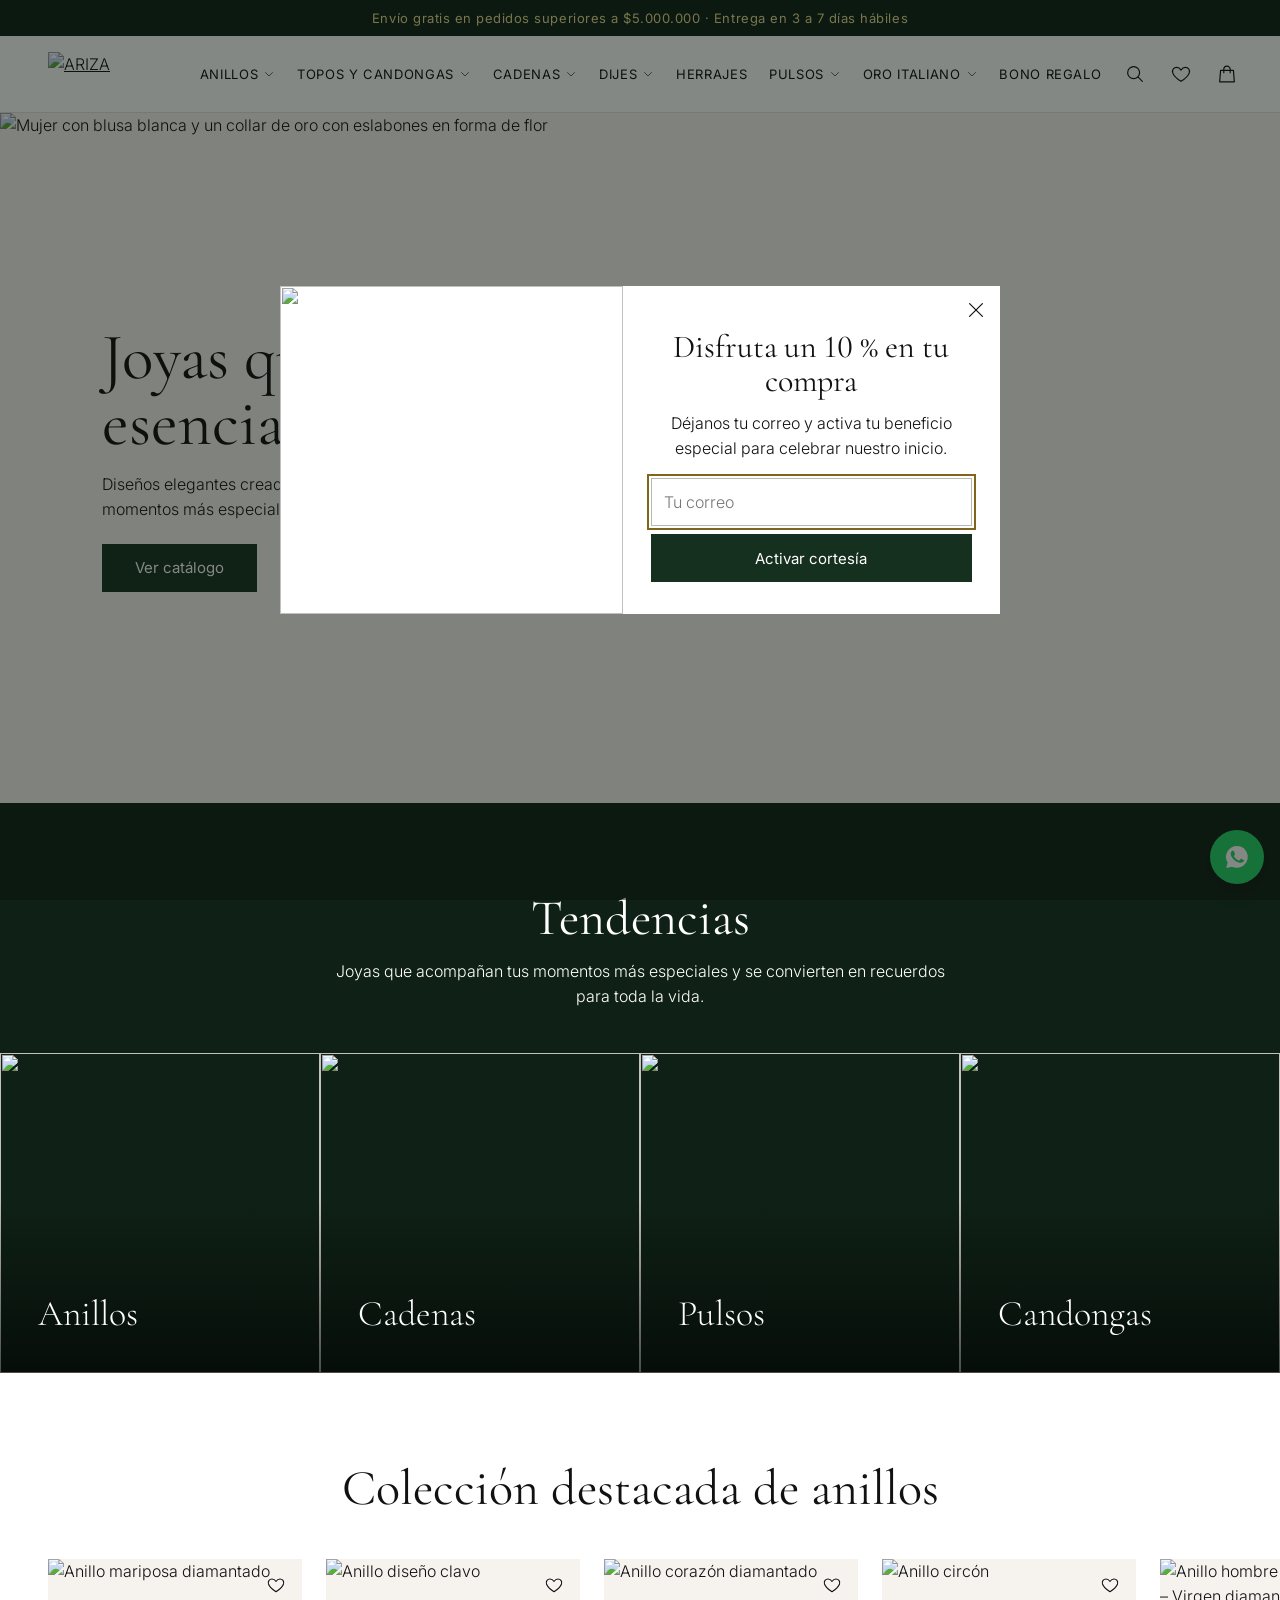
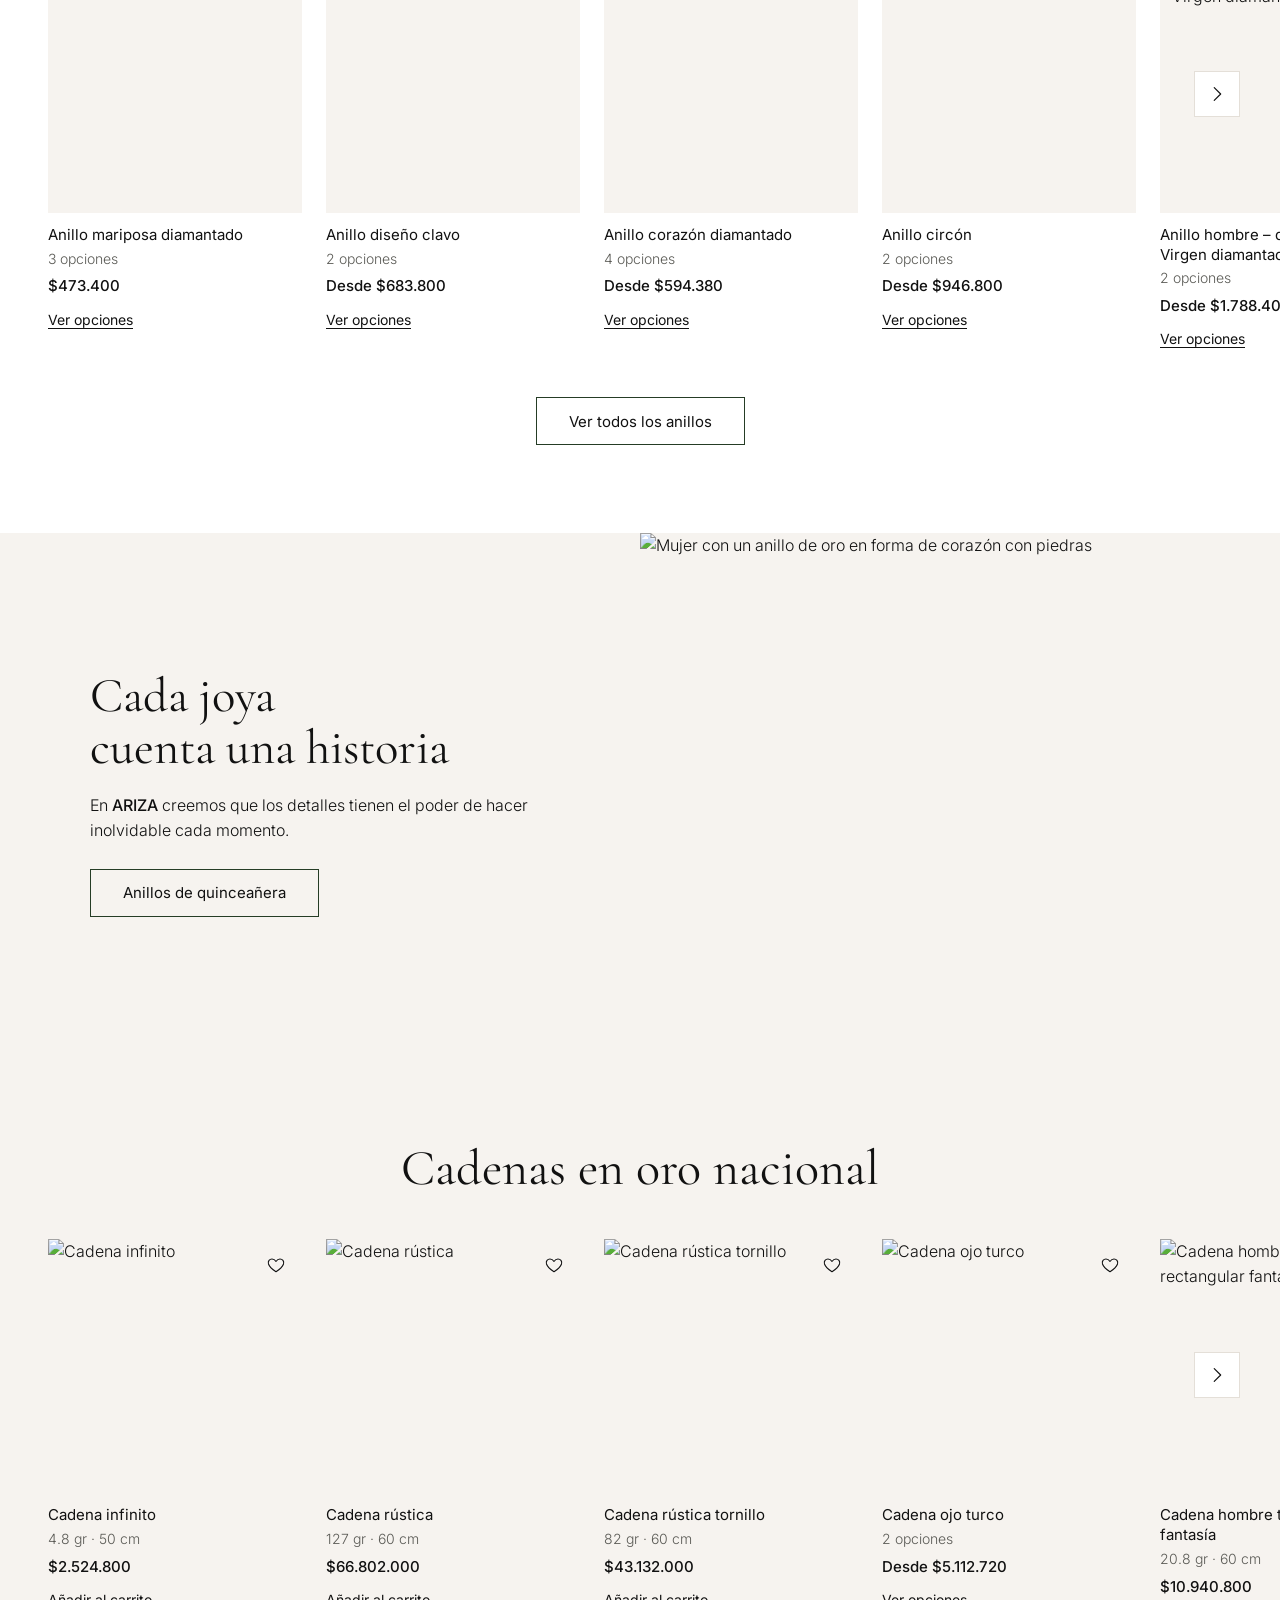
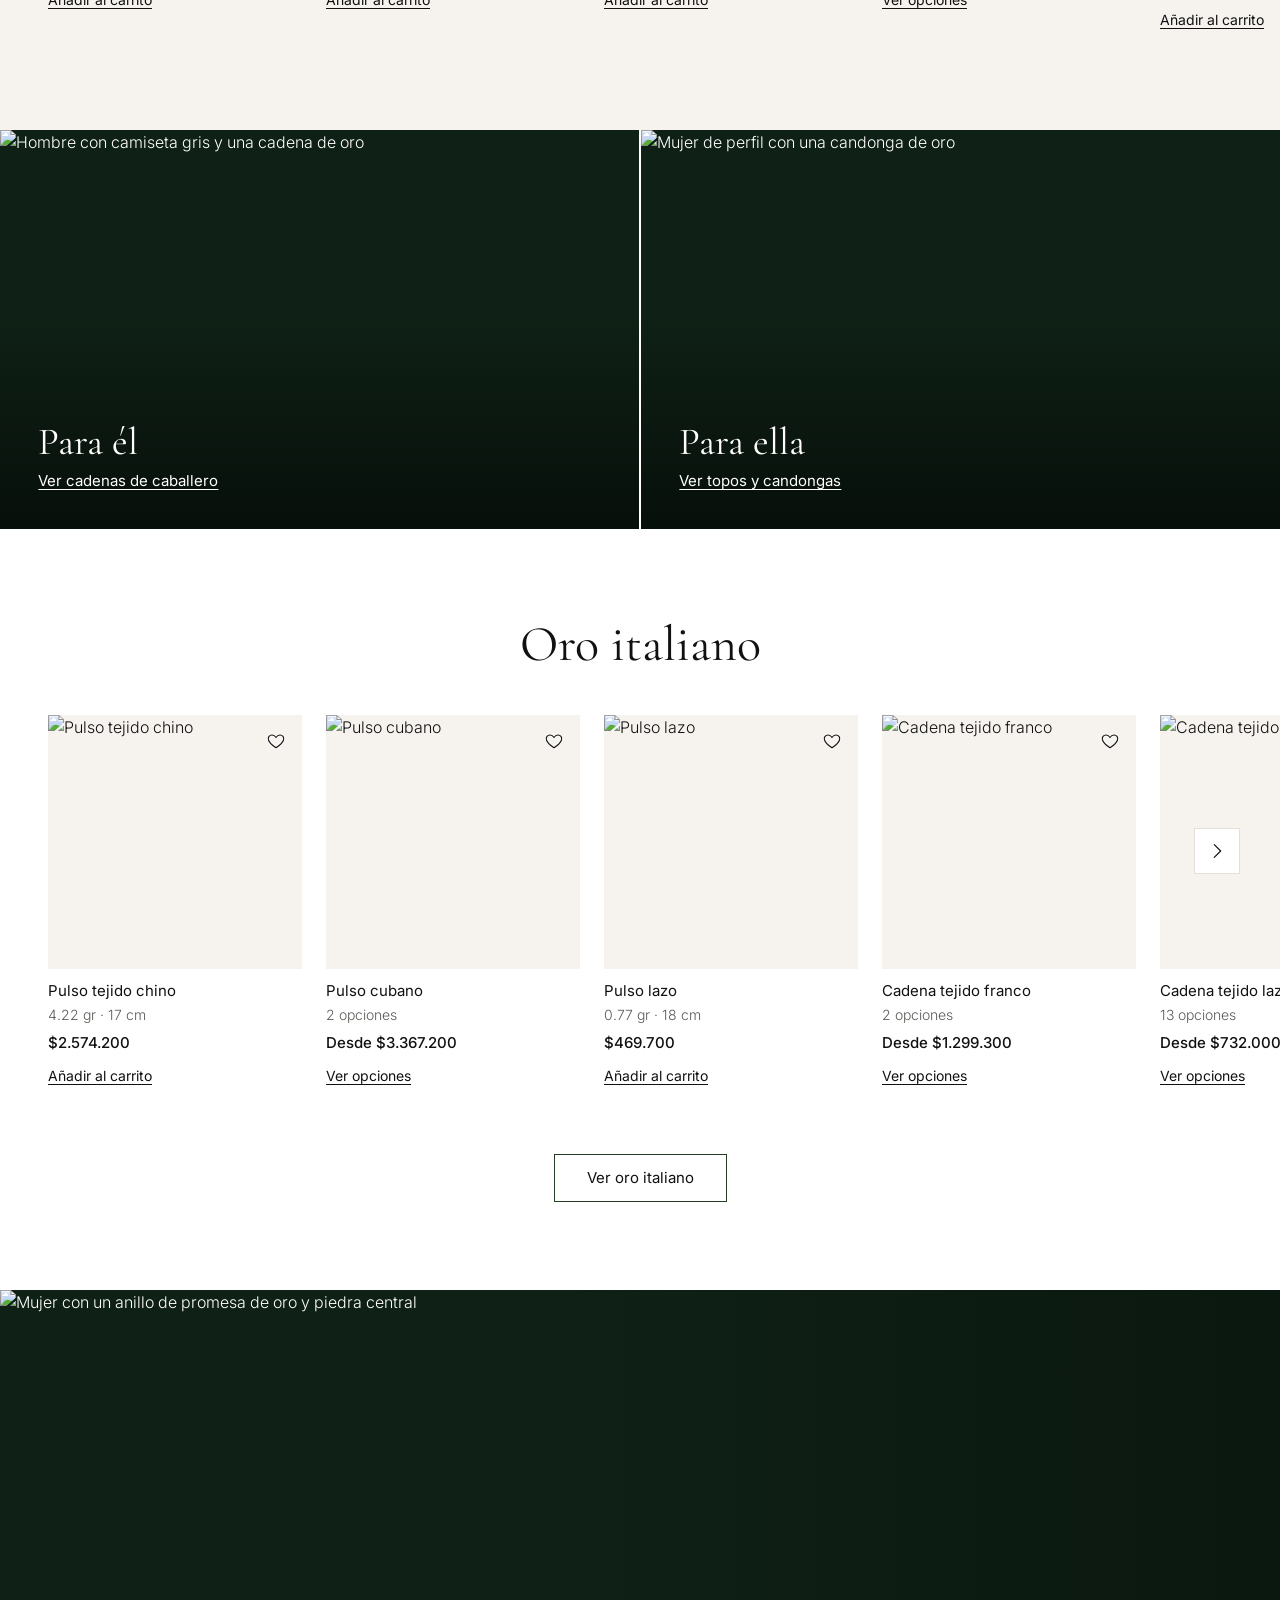
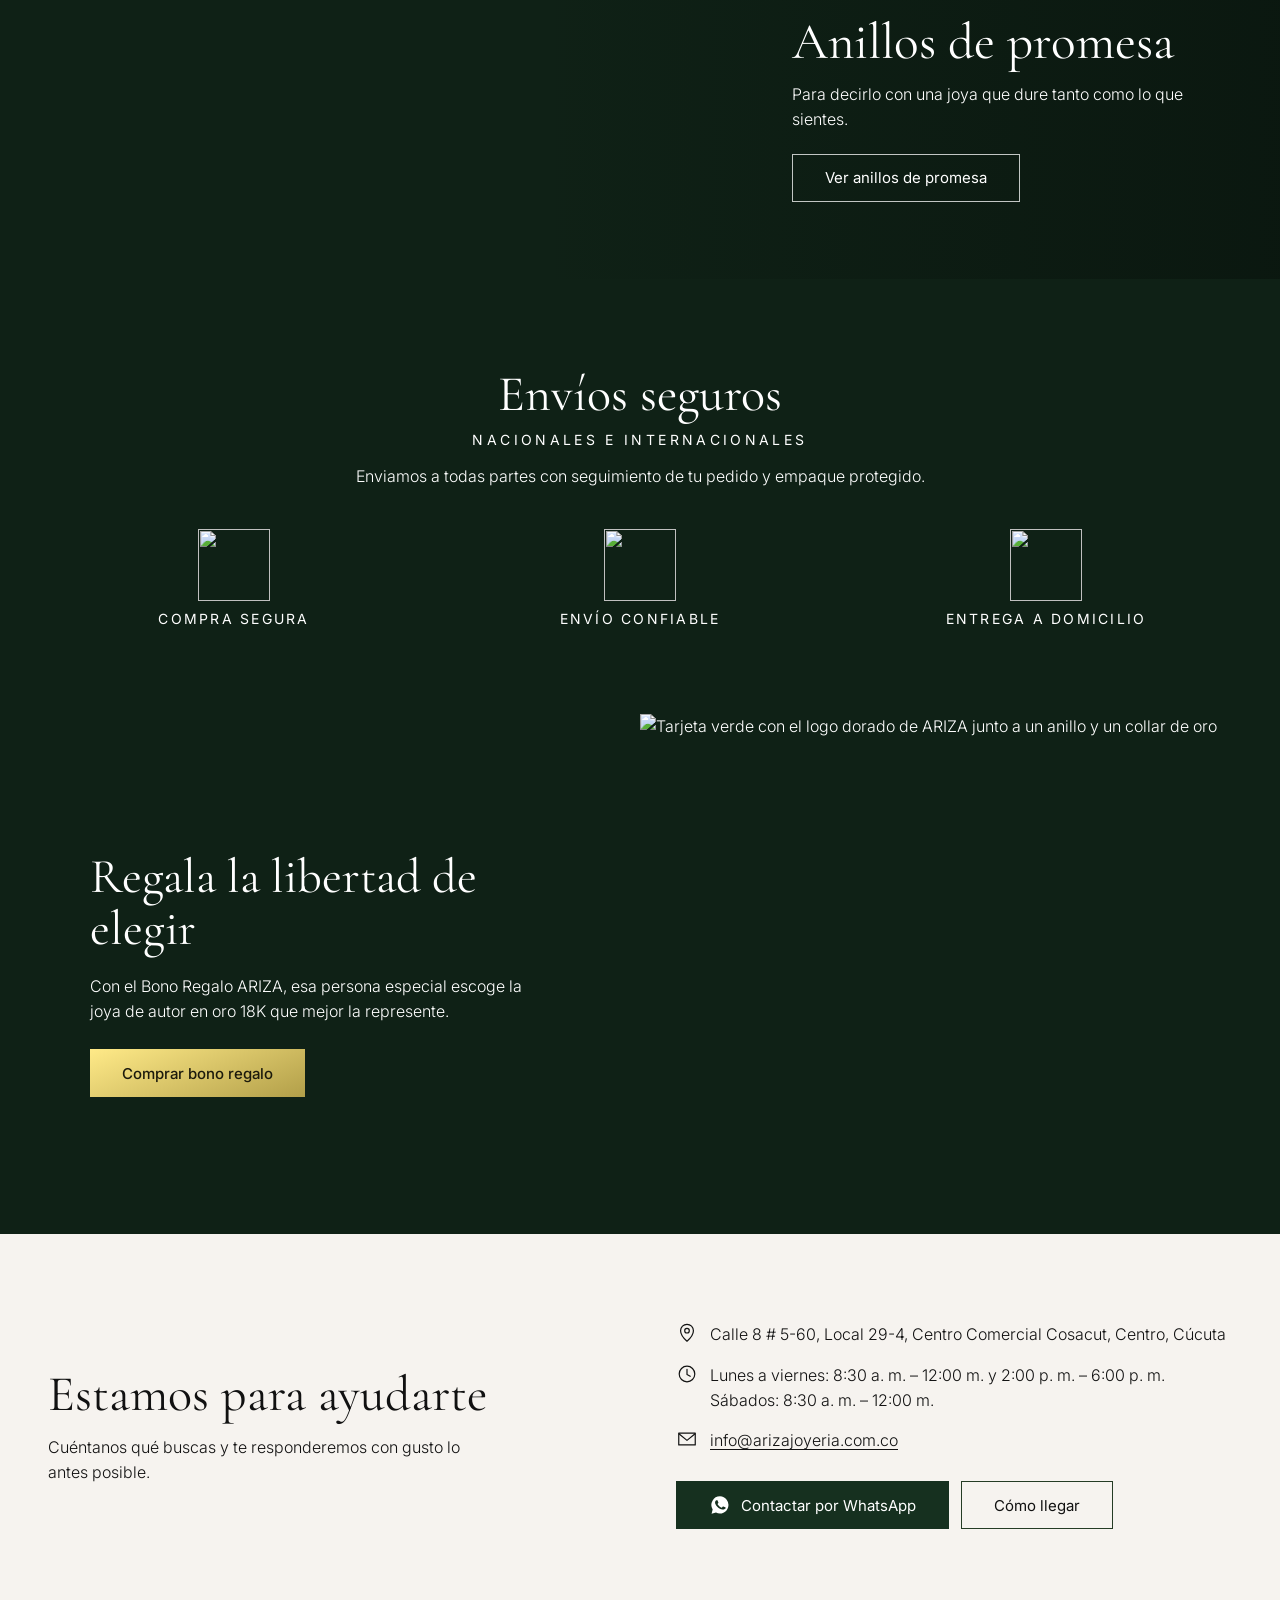
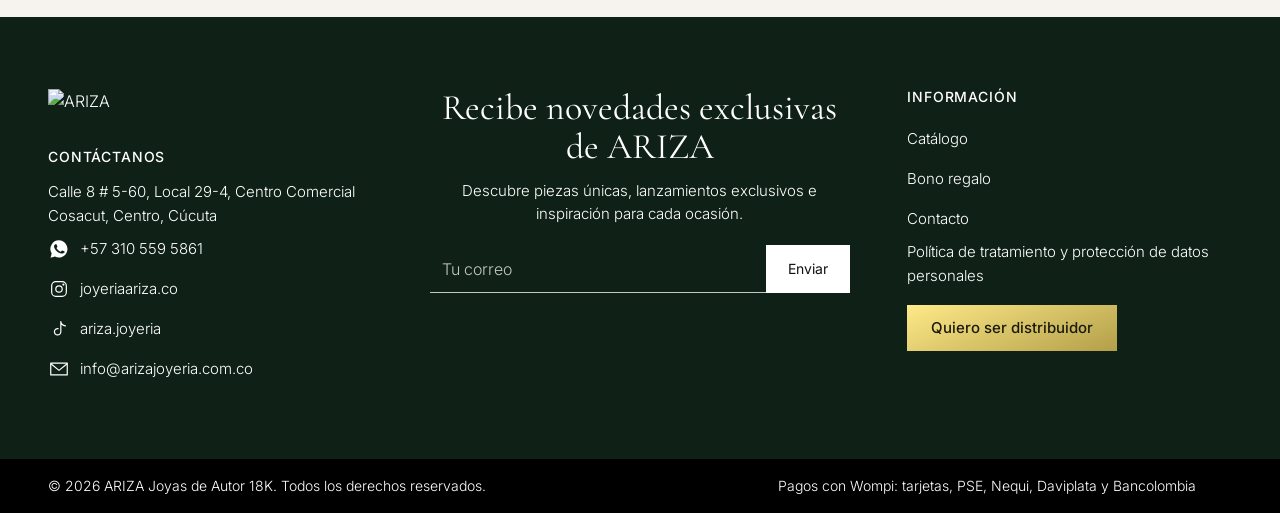
==== index.html @ 8207df71 "Subir sitio web Ariza Co-Authored-By: Claude Opus 5.5 <noreply@anthropic.com> Claude-Session: https:" ====
<!doctype html>
<html lang="es-CO">
<head>
  <meta charset="utf-8">
  <meta name="viewport" content="width=device-width, initial-scale=1">
  <link rel="icon" href="favicon.svg" type="image/svg+xml">
  <title>ARIZA Joyas de Autor | Joyería en oro 18K en Colombia</title>
  <meta name="description" content="Joyas de autor en oro 18K: anillos, cadenas, pulsos, candongas y dijes. Envíos nacionales e internacionales desde Cúcuta, con seguimiento y empaque protegido.">
  <meta property="og:title" content="ARIZA Joyas de Autor">
  <meta property="og:description" content="Joyas que resaltan tu esencia. Oro 18K con envíos nacionales e internacionales.">
  <meta property="og:image" content="https://arizajoyeria.com.co/wp-content/uploads/2026/09/ARIZA-JOYERIA-ORO-1.jpg">
  <link rel="preconnect" href="https://fonts.googleapis.com">
  <link rel="preconnect" href="https://fonts.gstatic.com" crossorigin>
  <link href="https://fonts.googleapis.com/css2?family=Cormorant+Garamond:wght@400;500&family=Inter:wght@300;400;500&display=swap" rel="stylesheet">
  <link rel="preload" as="image" href="https://arizajoyeria.com.co/wp-content/uploads/2026/05/ARIZA-joyas-de-autos-slider1-scaled.jpg" fetchpriority="high">
  <link rel="stylesheet" href="css/styles.css">
  <script type="application/ld+json">
  {
    "@context": "https://schema.org",
    "@type": "JewelryStore",
    "name": "ARIZA Joyas de Autor",
    "url": "https://arizajoyeria.com.co/",
    "telephone": "+573105595861",
    "email": "info@arizajoyeria.com.co",
    "image": "https://arizajoyeria.com.co/wp-content/uploads/2026/05/Logo-ARIZA-WEB.png",
    "address": { "@type": "PostalAddress", "streetAddress": "Calle 8 # 5-60, Local 29-4, Centro Comercial Cosacut", "addressLocality": "Cúcuta", "addressRegion": "Norte de Santander", "addressCountry": "CO" },
    "sameAs": ["https://www.instagram.com/joyeriaariza.co/", "https://www.tiktok.com/@ariza.joyeria"]
  }
  </script>
</head>
<body>
  <div id="cabecera"></div>
  <main id="principal">
    <section class="hero">
      <img class="hero__img" src="https://arizajoyeria.com.co/wp-content/uploads/2026/05/ARIZA-joyas-de-autos-slider1-scaled.jpg" alt="Mujer con blusa blanca y un collar de oro con eslabones en forma de flor" fetchpriority="high">
      <div class="contenedor hero__texto">
        <h1 class="hero__titulo">Joyas que resaltan tu esencia</h1>
        <p class="hero__intro">Diseños elegantes creados para acompañar tus momentos más especiales.</p>
        <a class="btn btn--lleno" href="tienda.html">Ver catálogo</a>
      </div>
    </section>

    <section class="seccion--verde" aria-labelledby="titulo-tendencias">
      <div class="contenedor seccion" style="padding-bottom:clamp(28px,4vw,44px)">
        <div class="seccion__cabeza" style="margin-bottom:0">
          <h2 class="seccion__titulo" id="titulo-tendencias">Tendencias</h2>
          <p class="seccion__intro">Joyas que acompañan tus momentos más especiales y se convierten en recuerdos para toda la vida.</p>
        </div>
      </div>
      <div class="teselas">
        <a class="tesela" href="tienda.html?c=anillos"><img src="https://arizajoyeria.com.co/wp-content/uploads/2026/08/5.ANILLO-CON-DISENO-DE-AGUILA-PESO_-3.4-GR-MEDIDA_ARIZA-JOYERIA.jpg" alt="" loading="lazy" decoding="async"><span>Anillos</span></a>
        <a class="tesela" href="tienda.html?c=cadenas"><img src="https://arizajoyeria.com.co/wp-content/uploads/2026/08/65.-CADENA-EN-DISENO-VAN-CLEEF-PESO_-9.webp" alt="" loading="lazy" decoding="async"><span>Cadenas</span></a>
        <a class="tesela" href="tienda.html?c=pulsos"><img src="https://arizajoyeria.com.co/wp-content/uploads/2026/09/PULSO-CUBANO-ARIZA-JOYERIA_2.jpg" alt="" loading="lazy" decoding="async"><span>Pulsos</span></a>
        <a class="tesela" href="tienda.html?c=candongas"><img src="https://arizajoyeria.com.co/wp-content/uploads/2026/08/70.-CANDONGA-MERCOCHA-GRANDE-5.60-GR.jpg" alt="" loading="lazy" decoding="async"><span>Candongas</span></a>
      </div>
    </section>

    <section class="seccion" aria-labelledby="titulo-anillos">
      <div class="contenedor">
        <div class="seccion__cabeza"><h2 class="seccion__titulo" id="titulo-anillos">Colección destacada de anillos</h2></div>
        <div id="carrusel-anillos"></div>
        <p class="seccion__pie"><a class="btn" href="tienda.html?c=anillos">Ver todos los anillos</a></p>
      </div>
    </section>

    <section class="partido" aria-labelledby="titulo-historia">
      <div class="partido__texto">
        <h2 class="partido__titulo" id="titulo-historia">Cada joya<br>cuenta una historia</h2>
        <p>En <strong>ARIZA</strong> creemos que los detalles tienen el poder de hacer inolvidable cada momento.</p>
        <a class="btn" href="tienda.html?c=anillos&amp;oc=quinceanera">Anillos de quinceañera</a>
      </div>
      <div class="partido__foto"><img src="https://arizajoyeria.com.co/wp-content/uploads/2026/08/ARIZA-JOYERIA-SLIDER-QUINCEANOS-ANILLOS.jpg" alt="Mujer con un anillo de oro en forma de corazón con piedras" loading="lazy" decoding="async"></div>
    </section>

    <section class="seccion seccion--crema" aria-labelledby="titulo-cadenas">
      <div class="contenedor">
        <div class="seccion__cabeza"><h2 class="seccion__titulo" id="titulo-cadenas">Cadenas en oro nacional</h2></div>
        <div id="carrusel-cadenas"></div>
      </div>
    </section>

    <section class="duo" aria-label="Destacados">
      <a class="duo__item" href="tienda.html?c=cadenas&amp;para=caballero">
        <img src="https://arizajoyeria.com.co/wp-content/uploads/2026/05/ARIZA-joyas-de-autos-slider2.jpg" alt="Hombre con camiseta gris y una cadena de oro" loading="lazy" decoding="async">
        <div class="duo__texto"><h2 class="duo__titulo">Para él</h2><span>Ver cadenas de caballero</span></div>
      </a>
      <a class="duo__item" href="tienda.html?c=topos-candongas">
        <img src="https://arizajoyeria.com.co/wp-content/uploads/2026/05/ARIZA-joyas-de-autos-slider3.jpg" alt="Mujer de perfil con una candonga de oro" loading="lazy" decoding="async">
        <div class="duo__texto"><h2 class="duo__titulo">Para ella</h2><span>Ver topos y candongas</span></div>
      </a>
    </section>

    <section class="seccion" aria-labelledby="titulo-italiano">
      <div class="contenedor">
        <div class="seccion__cabeza"><h2 class="seccion__titulo" id="titulo-italiano">Oro italiano</h2></div>
        <div id="carrusel-italiano"></div>
        <p class="seccion__pie"><a class="btn" href="tienda.html?c=oro-italiano">Ver oro italiano</a></p>
      </div>
    </section>

    <section class="banner" aria-labelledby="titulo-promesa">
      <img src="https://arizajoyeria.com.co/wp-content/uploads/2026/09/ARIZA-JOYERIA_ANILLOS-DE-PROMESA.png" alt="Mujer con un anillo de promesa de oro y piedra central" loading="lazy" decoding="async">
      <div class="banner__texto">
        <h2 class="banner__titulo" id="titulo-promesa">Anillos de promesa</h2>
        <p>Para decirlo con una joya que dure tanto como lo que sientes.</p>
        <a class="btn btn--claro" href="tienda.html?c=anillos&amp;oc=promesa">Ver anillos de promesa</a>
      </div>
    </section>

    <section class="seccion--verde" aria-labelledby="titulo-envios">
      <div class="contenedor seccion" style="text-align:center">
        <h2 class="seccion__titulo" id="titulo-envios">Envíos seguros</h2>
        <p style="margin-top:8px;letter-spacing:.24em;text-transform:uppercase;font-size:14px;font-weight:400">Nacionales e internacionales</p>
        <p class="seccion__intro">Enviamos a todas partes con seguimiento de tu pedido y empaque protegido.</p>
        <ul class="valores">
          <li class="valor"><img src="https://arizajoyeria.com.co/wp-content/uploads/2026/09/Recurso-6-1.png" alt="" loading="lazy"><h3>Compra segura</h3></li>
          <li class="valor"><img src="https://arizajoyeria.com.co/wp-content/uploads/2026/09/Recurso-5-1.png" alt="" loading="lazy"><h3>Envío confiable</h3></li>
          <li class="valor"><img src="https://arizajoyeria.com.co/wp-content/uploads/2026/09/Recurso-4-1.png" alt="" loading="lazy"><h3>Entrega a domicilio</h3></li>
        </ul>
      </div>
    </section>

    <section class="partido partido--verde partido--invertido" aria-labelledby="titulo-bono">
      <div class="partido__texto">
        <h2 class="partido__titulo" id="titulo-bono">Regala la libertad de elegir</h2>
        <p>Con el Bono Regalo ARIZA, esa persona especial escoge la joya de autor en oro 18K que mejor la represente.</p>
        <a class="btn btn--oro" href="producto.html?p=bono-regalo-ariza">Comprar bono regalo</a>
      </div>
      <div class="partido__foto"><img src="https://arizajoyeria.com.co/wp-content/uploads/2026/09/ARIZA-JOYERIA-ORO-1.jpg" alt="Tarjeta verde con el logo dorado de ARIZA junto a un anillo y un collar de oro" loading="lazy" decoding="async"></div>
    </section>

    <section class="seccion seccion--crema" aria-labelledby="titulo-visita">
      <div class="contenedor visita">
        <div>
          <h2 class="seccion__titulo" id="titulo-visita">Estamos para ayudarte</h2>
          <p style="margin-top:14px;max-width:440px">Cuéntanos qué buscas y te responderemos con gusto lo antes posible.</p>
        </div>
        <div>
          <ul class="visita__lista" id="visita-lista" style="margin-top:0"></ul>
          <div class="visita__botones" id="visita-botones"></div>
        </div>
      </div>
    </section>
  </main>
  <div id="pie"></div>

  <script src="js/config.js"></script>
  <script src="data/catalogo.js"></script>
  <script src="js/app.js"></script>
  <script src="js/home.js"></script>
</body>
</html>
---- css/styles.css ----
/* ARIZA Joyas de Autor: identidad medida en arizajoyeria.com.co
   Verde con textura, degradado de oro, crema #F6F3EF, esquinas rectas y serif de display. */
:root {
  --verde-900: #0f2116;
  --verde-800: #16301f;
  --verde-700: #253c25;
  --oro-1: #b29f49;
  --oro-2: #ffea88;
  --oro-degradado: linear-gradient(337deg, var(--oro-1) 0%, var(--oro-2) 100%);
  --oro-texto: #80651c;
  --oro-claro: #e9d98f;
  --crema: #f6f3ef;
  --linea: #e4dfd8;
  --texto: #111;
  --texto-2: #5a5a55;
  --error: #a4262c;
  --exito: #1e6b3a;
  /* Si ARIZA aporta su licencia de Canela Light, basta declarar la @font-face: ya es la primera opción. */
  --f-display: "Canela Light", "Canela", "Cormorant Garamond", Georgia, serif;
  --f-texto: "Helvetica Neue", "Inter", Helvetica, Arial, sans-serif;
  --textura: url("https://arizajoyeria.com.co/wp-content/uploads/2026/05/background-verde-ARIZA.png");
  --margen: 16px;
  --alto-cabecera: 60px;
  --z-barra: 30;
  --z-cabecera: 40;
  --z-velo: 50;
  --z-panel: 60;
  --z-modal: 70;
  --z-aviso: 80;
}
@media (min-width: 720px) { :root { --margen: 32px; } }
@media (min-width: 960px) { :root { --margen: 48px; --alto-cabecera: 76px; } }

*, *::before, *::after { box-sizing: border-box; }
html { -webkit-text-size-adjust: 100%; scroll-padding-top: calc(var(--alto-cabecera) + 16px); }
body {
  margin: 0;
  font-family: var(--f-texto);
  font-weight: 300;
  font-size: 16px;
  line-height: 1.55;
  color: var(--texto);
  background: #fff;
  -webkit-font-smoothing: antialiased;
}
body.sin-scroll { overflow: hidden; }
img { display: block; max-width: 100%; height: auto; }
a { color: inherit; }
button, input, select, textarea { font: inherit; color: inherit; }
button { background: none; border: 0; padding: 0; cursor: pointer; }
ul { list-style: none; margin: 0; padding: 0; }
p { margin: 0; }
h1, h2, h3 { font-family: var(--f-display); font-weight: 400; line-height: 1.08; margin: 0; font-variant-numeric: lining-nums; }
strong { font-weight: 500; }
:focus-visible { outline: 2px solid var(--oro-texto); outline-offset: 2px; }
.solo-lector { position: absolute; width: 1px; height: 1px; overflow: hidden; clip-path: inset(50%); white-space: nowrap; }
.saltar { position: absolute; left: 12px; top: -60px; z-index: var(--z-aviso); background: #fff; padding: 10px 16px; }
.saltar:focus { top: 12px; }
.contenedor { width: 100%; max-width: 1400px; margin-inline: auto; padding-inline: var(--margen); }
.icono { width: 22px; height: 22px; fill: none; stroke: currentColor; stroke-width: 1.3; stroke-linecap: round; stroke-linejoin: round; flex: none; }
.icono--lleno { fill: currentColor; stroke: none; }

/* Botones: rectos, como los de la marca */
.btn {
  display: inline-flex; align-items: center; justify-content: center; gap: 10px;
  min-height: 48px; padding: 0 32px;
  border: 1px solid var(--verde-700); background: transparent; color: var(--texto);
  font-size: 15px; font-weight: 400; text-decoration: none; text-align: center;
  transition: background-color .2s, color .2s, opacity .2s;
}
.btn:hover { background: var(--verde-700); color: #fff; }
.btn--lleno { background: var(--verde-800); color: #fff; border-color: var(--verde-800); }
.btn--lleno:hover { background: var(--verde-900); }
.btn--oro { background: var(--oro-degradado); color: #1c1a0c; border: 0; font-weight: 500; }
.btn--oro:hover { background: var(--oro-degradado); color: #1c1a0c; opacity: .88; }
.btn--claro { border-color: rgba(255,255,255,.75); color: #fff; }
.btn--claro:hover { background: #fff; color: var(--verde-900); }
.btn--bloque { width: 100%; }
.btn[disabled] { opacity: .55; cursor: not-allowed; }
.enlace { text-decoration: underline; text-underline-offset: 3px; text-decoration-thickness: 1px; }
.enlace:hover { color: var(--oro-texto); }

/* Barra de aviso (una sola) */
.aviso {
  background: var(--verde-900) var(--textura) center / cover;
  color: var(--oro-claro); text-align: center; font-size: 13px; letter-spacing: .04em;
  padding: 8px var(--margen); font-weight: 400;
}

@media (max-width: 719px) { .aviso__extra { display: none; } .aviso { letter-spacing: .01em; } }

/* Cabecera */
.cabecera { position: sticky; top: 0; z-index: var(--z-cabecera); background: #fff; border-bottom: 1px solid var(--linea); }
.cabecera__fila { display: grid; grid-template-columns: auto 1fr auto; align-items: center; gap: 4px; height: var(--alto-cabecera); padding-inline: var(--margen); max-width: 1600px; margin-inline: auto; }
.logo img { height: 28px; width: auto; }
@media (min-width: 360px) { .logo img { height: 34px; } }
.iconos { display: flex; align-items: center; gap: 2px; justify-self: end; }
.icono-btn { position: relative; display: inline-flex; align-items: center; justify-content: center; width: 44px; height: 44px; text-decoration: none; }
.icono-btn:hover { color: var(--oro-texto); }
.contador { position: absolute; top: 5px; right: 3px; min-width: 17px; height: 17px; padding: 0 4px; background: var(--verde-800); color: #fff; border-radius: 9px; font-size: 11px; font-weight: 500; line-height: 17px; text-align: center; }
.contador[hidden] { display: none; }
.nav { display: none; }
.solo-movil { display: inline-flex; }
/* El menú completo necesita 1200 px: por debajo se usa el panel lateral. */
@media (min-width: 1200px) {
  .cabecera__fila { grid-template-columns: 1fr auto 1fr; gap: 12px; }
  .logo img { height: 44px; }
  .nav { display: block; }
  .solo-movil { display: none; }
}
.nav__lista { display: flex; gap: clamp(14px, 1.7vw, 28px); }
.nav__enlace {
  display: inline-flex; align-items: center; gap: 5px; height: var(--alto-cabecera);
  font-size: 13px; letter-spacing: .05em; text-transform: uppercase; font-weight: 400; text-decoration: none;
  white-space: nowrap; box-shadow: inset 0 -2px 0 transparent; transition: box-shadow .2s;
}
.nav__item:hover > .nav__enlace, .nav__enlace:focus-visible { box-shadow: inset 0 -2px 0 var(--oro-1); }
.nav__enlace .icono { width: 12px; height: 12px; }
.mega {
  position: absolute; left: 0; right: 0; top: 100%;
  background: #fff; border-top: 1px solid var(--linea); box-shadow: 0 24px 30px -28px rgba(0,0,0,.45);
  opacity: 0; visibility: hidden; transition: opacity .18s, visibility .18s;
}
.nav__item:hover > .mega, .nav__item:focus-within > .mega { opacity: 1; visibility: visible; }
.mega__dentro { display: flex; justify-content: space-between; gap: 48px; max-width: 1240px; margin-inline: auto; padding: 36px var(--margen) 44px; }
.mega__columnas { display: flex; gap: 72px; }
.mega__titulo { font-family: var(--f-display); font-size: 21px; margin-bottom: 14px; }
.mega__columnas a { display: block; padding: 5px 0; font-size: 15px; text-decoration: none; }
.mega__columnas a:hover { color: var(--oro-texto); }
.mega__promos { display: flex; gap: 20px; }
.mega__promo { width: 210px; text-decoration: none; }
.mega__promo span:first-child { display: block; aspect-ratio: 1; overflow: hidden; background: var(--crema); }
.mega__promo img { width: 100%; height: 100%; object-fit: cover; transition: transform .5s; }
.mega__promo:hover img { transform: scale(1.04); }
.mega__promo span:last-child { display: block; margin-top: 10px; font-family: var(--f-display); font-size: 19px; }

/* Velo y paneles laterales */
.velo { position: fixed; inset: 0; z-index: var(--z-velo); background: rgba(10,18,12,.45); backdrop-filter: blur(4px); opacity: 0; visibility: hidden; transition: opacity .25s, visibility .25s; }
.velo.abierto { opacity: 1; visibility: visible; }
.panel {
  position: fixed; top: 0; bottom: 0; z-index: var(--z-panel); width: min(100%, 480px); background: #fff;
  display: flex; flex-direction: column; visibility: hidden; transition: transform .3s ease, visibility .3s;
}
.panel--der { right: 0; transform: translateX(100%); }
.panel--izq { left: 0; transform: translateX(-100%); }
.panel--ancho { width: min(100%, 600px); }
.panel.abierto { transform: none; visibility: visible; }
.panel__cabeza { display: flex; align-items: center; justify-content: space-between; gap: 16px; padding: 14px 16px 14px 24px; border-bottom: 1px solid var(--linea); }
.panel__titulo { font-family: var(--f-display); font-size: 27px; }
.panel__cuerpo { flex: 1; overflow-y: auto; padding: 20px 24px; -webkit-overflow-scrolling: touch; }
.panel__pie { padding: 18px 24px calc(18px + env(safe-area-inset-bottom)); border-top: 1px solid var(--linea); background: #fff; }

/* Menú móvil */
.menu-movil a, .menu-movil summary { display: flex; align-items: center; justify-content: space-between; min-height: 52px; font-family: var(--f-display); font-size: 23px; text-decoration: none; cursor: pointer; list-style: none; }
.menu-movil summary::-webkit-details-marker { display: none; }
.menu-movil > li { border-bottom: 1px solid var(--linea); }
.menu-movil details[open] summary .icono { transform: rotate(180deg); }
.menu-movil__sub { padding: 0 0 14px; }
.menu-movil__sub a { min-height: 44px; font-family: var(--f-texto); font-size: 16px; font-weight: 300; }
.menu-movil__contacto { margin-top: 24px; font-size: 15px; display: grid; gap: 6px; }

/* Búsqueda */
.buscador { position: relative; display: block; }
.buscador input { width: 100%; height: 50px; padding: 0 48px 0 16px; border: 1px solid var(--verde-700); background: #fff; font-size: 16px; font-weight: 300; }
.buscador .icono { position: absolute; right: 14px; top: 14px; pointer-events: none; }
.busqueda__titulo { font-family: var(--f-display); font-size: 23px; margin: 24px 0 14px; }
.busqueda__vacio { color: var(--texto-2); }

/* Tarjeta de producto */
.tarjeta { position: relative; display: flex; flex-direction: column; min-width: 0; }
.tarjeta__foto { position: relative; display: block; aspect-ratio: 1; overflow: hidden; background: var(--crema); }
.tarjeta__foto img { position: absolute; inset: 0; width: 100%; height: 100%; object-fit: cover; transition: opacity .35s, transform .6s; }
.tarjeta__foto img + img { opacity: 0; }
@media (hover: hover) {
  .tarjeta__foto:hover img + img { opacity: 1; }
  .tarjeta__foto:hover img:only-child { transform: scale(1.05); }
}
.tarjeta__fav { position: absolute; top: 4px; right: 4px; width: 44px; height: 44px; display: flex; align-items: center; justify-content: center; }
.tarjeta__fav .icono { width: 20px; height: 20px; filter: drop-shadow(0 0 2px rgba(255,255,255,.9)); }
.fav-activo .icono { fill: var(--verde-800); stroke: var(--verde-800); }
.tarjeta__titulo { margin-top: 12px; font-family: var(--f-texto); font-size: 15px; font-weight: 400; line-height: 1.32; }
.tarjeta__titulo a { text-decoration: none; display: -webkit-box; -webkit-line-clamp: 2; -webkit-box-orient: vertical; overflow: hidden; }
.tarjeta__titulo a:hover { color: var(--oro-texto); }
.tarjeta__detalle { margin-top: 3px; color: var(--texto-2); font-size: 14px; }
.tarjeta__precio { margin-top: 5px; font-size: 15px; font-weight: 500; }
.tarjeta__accion { align-self: flex-start; min-height: 44px; display: inline-flex; align-items: center; font-size: 14px; font-weight: 400; text-decoration: underline; text-underline-offset: 3px; text-decoration-thickness: 1px; }
.tarjeta__accion:hover { color: var(--oro-texto); }
.grid-productos { display: grid; grid-template-columns: repeat(2, minmax(0, 1fr)); gap: 24px 12px; }
@media (min-width: 720px) { .grid-productos { grid-template-columns: repeat(3, minmax(0, 1fr)); gap: 32px 20px; } }
@media (min-width: 1200px) { .grid-productos { grid-template-columns: repeat(4, minmax(0, 1fr)); gap: 40px 24px; } }
.panel .grid-productos { grid-template-columns: repeat(2, minmax(0, 1fr)); gap: 24px 12px; }

/* Carrusel */
.carrusel { position: relative; }
.carrusel__pista {
  display: grid; grid-auto-flow: column; grid-auto-columns: 62%; gap: 12px;
  overflow-x: auto; scroll-snap-type: x mandatory; scrollbar-width: none; margin-inline: calc(var(--margen) * -1); padding-inline: var(--margen); scroll-padding-inline: var(--margen);
}
.carrusel__pista::-webkit-scrollbar { display: none; }
.carrusel__pista > * { scroll-snap-align: start; }
@media (min-width: 720px) { .carrusel__pista { grid-auto-columns: 34%; gap: 20px; } }
@media (min-width: 1200px) { .carrusel__pista { grid-auto-columns: calc((100% - 72px - 2 * var(--margen)) / 4); gap: 24px; } }
.carrusel__flecha { display: none; position: absolute; top: 28%; width: 46px; height: 46px; align-items: center; justify-content: center; background: #fff; border: 1px solid var(--linea); z-index: 2; transition: border-color .2s; }
.carrusel__flecha:hover { border-color: var(--verde-700); }
.carrusel__flecha--ant { left: -8px; }
.carrusel__flecha--sig { right: -8px; }
.carrusel__flecha[disabled] { opacity: 0; pointer-events: none; }
@media (min-width: 960px) and (hover: hover) { .carrusel__flecha { display: flex; } }

/* Secciones */
.seccion { padding-block: clamp(48px, 7vw, 88px); }
.seccion--crema { background: var(--crema); }
.seccion--verde, .pie { background: var(--verde-900) var(--textura) center / cover; color: #fff; }
.seccion__cabeza { text-align: center; margin-bottom: clamp(28px, 4vw, 44px); }
.seccion__titulo { font-size: clamp(32px, 4vw, 50px); }
.seccion__intro { margin: 14px auto 0; max-width: 640px; }
.seccion__pie { margin-top: 36px; text-align: center; }

/* Hero */
.hero { position: relative; background: var(--crema); }
.hero__img { width: 100%; aspect-ratio: 4 / 3; object-fit: cover; object-position: 72% 50%; }
.hero__texto { padding-block: 28px 36px; }
.hero__titulo { font-size: clamp(38px, 5.1vw, 72px); line-height: 1.02; }
.hero__intro { margin: 14px 0 22px; max-width: 420px; }
@media (min-width: 960px) {
  .hero__img { aspect-ratio: auto; height: min(690px, calc(100vh - 110px)); min-height: 480px; object-position: center; }
  .hero__texto { position: absolute; inset: 0; display: flex; flex-direction: column; justify-content: center; align-items: flex-start; padding-block: 0; max-width: none; padding-inline: clamp(48px, 8vw, 150px); }
  .hero__titulo { max-width: 560px; }
}

/* Teselas de categoría */
.teselas { display: grid; grid-template-columns: repeat(2, 1fr); }
@media (min-width: 720px) { .teselas { grid-template-columns: repeat(4, 1fr); } }
.tesela { position: relative; display: block; aspect-ratio: 1; overflow: hidden; color: #fff; text-decoration: none; background: var(--verde-900); }
.tesela img { width: 100%; height: 100%; object-fit: cover; transition: transform .7s; }
.tesela:hover img { transform: scale(1.05); }
.tesela::after { content: ""; position: absolute; inset: 45% 0 0; background: linear-gradient(transparent, rgba(0,0,0,.6)); }
.tesela span { position: absolute; left: clamp(14px, 3vw, 40px); bottom: clamp(12px, 2.4vw, 32px); z-index: 1; font-family: var(--f-display); font-size: clamp(25px, 2.8vw, 38px); }

/* Editorial partido */
.partido { display: grid; background: var(--crema); }
.partido__foto { min-height: 300px; }
.partido__foto img { width: 100%; height: 100%; object-fit: cover; }
.partido__texto { padding: clamp(36px, 7vw, 96px) var(--margen); display: flex; flex-direction: column; align-items: flex-start; justify-content: center; }
.partido__titulo { font-size: clamp(32px, 3.8vw, 52px); }
.partido__texto p { margin: 18px 0 26px; max-width: 460px; }
.partido--verde { background: var(--verde-900) var(--textura) center / cover; color: #fff; }
@media (min-width: 960px) {
  .partido { grid-template-columns: 1fr 1fr; }
  .partido__foto { min-height: 520px; }
  .partido__texto { padding-inline: clamp(48px, 7vw, 120px); }
  .partido--invertido .partido__foto { order: 2; }
}

/* Dos banners */
.duo { display: grid; gap: 2px; background: #fff; }
@media (min-width: 720px) { .duo { grid-template-columns: 1fr 1fr; } }
.duo__item { position: relative; display: block; aspect-ratio: 16 / 10; overflow: hidden; color: #fff; text-decoration: none; background: var(--verde-900); }
.duo__item img { width: 100%; height: 100%; object-fit: cover; transition: transform .7s; }
.duo__item:hover img { transform: scale(1.04); }
.duo__item::after { content: ""; position: absolute; inset: 0; background: linear-gradient(0deg, rgba(0,0,0,.55), transparent 55%); }
.duo__texto { position: absolute; left: clamp(18px, 3vw, 44px); bottom: clamp(16px, 3vw, 36px); z-index: 1; }
.duo__titulo { font-size: clamp(27px, 3vw, 42px); }
.duo__texto span { display: inline-block; margin-top: 6px; font-size: 15px; font-weight: 400; text-decoration: underline; text-underline-offset: 3px; text-decoration-thickness: 1px; }

/* Banner ancho */
.banner { position: relative; overflow: hidden; color: #fff; background: var(--verde-900); }
.banner img { width: 100%; height: clamp(380px, 46vw, 620px); object-fit: cover; }
.banner::after { content: ""; position: absolute; inset: 0; background: linear-gradient(90deg, transparent 42%, rgba(8,18,12,.62)); }
.banner__texto { position: absolute; z-index: 1; right: var(--margen); bottom: clamp(24px, 6vw, 88px); max-width: min(82%, 440px); }
.banner__titulo { font-size: clamp(32px, 4vw, 54px); }
.banner__texto p { margin: 12px 0 22px; }

/* Propuestas de valor */
.valores { display: grid; gap: 34px; margin-top: 40px; text-align: center; }
@media (min-width: 720px) { .valores { grid-template-columns: repeat(3, 1fr); } }
.valor img { width: 72px; height: 72px; margin: 0 auto 10px; object-fit: contain; }
.valor h3 { font-family: var(--f-texto); font-size: 14px; font-weight: 400; letter-spacing: .16em; text-transform: uppercase; }

/* Visítanos */
.visita { display: grid; gap: 36px; }
@media (min-width: 960px) { .visita { grid-template-columns: 1fr 1fr; gap: 72px; align-items: center; } }
.visita__lista { display: grid; gap: 16px; margin: 22px 0 28px; }
.visita__lista li { display: flex; gap: 12px; }
.visita__botones { display: flex; flex-wrap: wrap; gap: 12px; }

/* Pie */
.pie__rejilla { display: grid; grid-template-columns: minmax(0, 1fr); gap: 36px; padding-block: clamp(40px, 6vw, 72px); }
@media (min-width: 960px) { .pie__rejilla { grid-template-columns: 1fr 1.3fr 1fr; gap: 56px; } }
.pie__logo { height: 42px; width: auto; margin-bottom: 18px; }
.pie__titulo { font-family: var(--f-texto); font-size: 14px; font-weight: 500; letter-spacing: .06em; text-transform: uppercase; margin-bottom: 16px; }
.pie__lista { display: grid; gap: 4px; font-size: 15px; }
.pie__lista a { display: inline-flex; align-items: center; gap: 10px; min-height: 36px; text-decoration: none; overflow-wrap: anywhere; }
.pie__lista a:hover { color: var(--oro-claro); }
.pie__boletin { text-align: center; }
.pie__boletin h2 { font-size: clamp(27px, 2.8vw, 36px); }
.pie__boletin p { margin: 12px auto 20px; max-width: 420px; font-size: 15px; }
.boletin { display: flex; max-width: 420px; margin-inline: auto; }
.boletin input { flex: 1; min-width: 0; height: 48px; padding: 0 12px; background: transparent; border: 0; border-bottom: 1px solid rgba(255,255,255,.75); color: #fff; font-weight: 300; }
.boletin input::placeholder { color: rgba(255,255,255,.75); }
.boletin button { height: 48px; padding: 0 22px; background: #fff; color: var(--texto); font-size: 14px; font-weight: 400; }
.boletin button:hover { background: var(--oro-claro); }
.boletin__nota { min-height: 22px; margin-top: 10px; color: var(--oro-claro); font-size: 14px; }
.pie__distribuidor { margin-top: 18px; min-height: 46px; padding: 0 24px; }
.pie__base { background: #000; font-size: 14px; }
.pie__base-dentro { display: flex; flex-wrap: wrap; align-items: center; justify-content: space-between; gap: 8px 24px; padding-block: 16px; padding-right: 84px; }

/* WhatsApp flotante */
.whatsapp { position: fixed; right: 16px; bottom: calc(16px + env(safe-area-inset-bottom)); z-index: var(--z-barra); width: 54px; height: 54px; border-radius: 50%; background: #25d366; color: #fff; display: flex; align-items: center; justify-content: center; box-shadow: 0 6px 18px rgba(0,0,0,.25); transition: transform .2s, bottom .25s; }
.whatsapp:hover { transform: scale(1.06); }
.whatsapp .icono { width: 28px; height: 28px; }
body.barra-visible .whatsapp { bottom: calc(92px + env(safe-area-inset-bottom)); }

/* Migas y encabezado de tienda */
.migas { padding-block: 16px 0; font-size: 14px; color: var(--texto-2); }
.migas ol { display: flex; flex-wrap: wrap; gap: 6px; margin: 0; padding: 0; list-style: none; }
.migas li + li::before { content: "›"; margin-right: 6px; }
.migas a { text-decoration: none; }
.migas a:hover { color: var(--oro-texto); }
.tienda__titulo { font-size: clamp(36px, 4.6vw, 58px); text-align: center; margin-top: 12px; }
.tienda__intro { text-align: center; margin: 10px auto 0; max-width: 640px; color: var(--texto-2); }
.chips { display: flex; gap: 8px; overflow-x: auto; scrollbar-width: none; margin: 22px calc(var(--margen) * -1) 0; padding-inline: var(--margen); }
.chips::-webkit-scrollbar { display: none; }
@media (min-width: 720px) { .chips { justify-content: center; flex-wrap: wrap; } }
.chip { flex: none; display: inline-flex; align-items: center; min-height: 44px; padding: 0 18px; border: 1px solid var(--verde-700); font-size: 14px; font-weight: 400; text-decoration: none; white-space: nowrap; transition: background-color .2s, color .2s; }
.chip:hover { background: var(--crema); }
.chip[aria-current="true"] { background: var(--verde-800); color: #fff; }
.barra-tienda { display: grid; grid-template-columns: auto 1fr auto; align-items: center; gap: 12px; margin-top: 24px; padding-block: 8px; border-block: 1px solid var(--verde-700); }
.barra-tienda__filtro { display: inline-flex; align-items: center; gap: 8px; min-height: 44px; font-weight: 400; }
.barra-tienda__total { text-align: center; color: var(--texto-2); font-size: 14px; }
.barra-tienda__orden { display: inline-flex; align-items: center; gap: 8px; font-size: 14px; }
.barra-tienda select { min-height: 44px; max-width: 160px; border: 0; background: transparent; font-weight: 400; cursor: pointer; }
@media (max-width: 719px) { .barra-tienda__orden > span { display: none; } .barra-tienda__total { font-size: 14px; } .barra-tienda select { max-width: 118px; } }
.etiquetas { display: flex; flex-wrap: wrap; gap: 8px; margin-top: 14px; }
.etiqueta { display: inline-flex; align-items: center; gap: 6px; min-height: 36px; padding: 0 10px 0 12px; background: var(--crema); font-size: 14px; font-weight: 400; }
.etiqueta .icono { width: 14px; height: 14px; }
.tienda__grid { margin-top: 28px; padding-bottom: clamp(48px, 7vw, 88px); }
.tienda__vacio { text-align: center; padding: 56px 0; }
.tienda__vacio h2 { font-size: 30px; margin-bottom: 12px; }
.tienda__mas { text-align: center; margin-top: 40px; }

/* Filtros */
.filtro { border-bottom: 1px solid var(--linea); padding-block: 8px 16px; }
.filtro legend, .filtro__titulo { float: none; padding: 12px 0 8px; font-family: var(--f-display); font-size: 23px; }
.filtro fieldset { border: 0; margin: 0; padding: 0; }
.casilla { display: flex; align-items: center; gap: 12px; min-height: 40px; cursor: pointer; }
.casilla input { width: 18px; height: 18px; accent-color: var(--verde-800); margin: 0; flex: none; }
.casilla small { color: var(--texto-2); font-size: 14px; margin-left: auto; }
.panel__botones { display: grid; grid-template-columns: 1fr 1.4fr; gap: 10px; }

/* Ficha de producto */
.ficha { display: grid; grid-template-columns: minmax(0, 1fr); gap: 24px; padding-block: 16px 48px; }
@media (min-width: 960px) {
  .ficha { grid-template-columns: minmax(0, 1.25fr) minmax(360px, 1fr); gap: clamp(32px, 4vw, 72px); align-items: start; }
  .ficha__compra { position: sticky; top: calc(var(--alto-cabecera) + 20px); }
}
.galeria { display: flex; flex-direction: column-reverse; gap: 10px; min-width: 0; margin-inline: calc(var(--margen) * -1); }
@media (min-width: 960px) { .galeria { flex-direction: row; margin-inline: 0; } }
.galeria__miniaturas { display: none; }
@media (min-width: 960px) {
  .galeria__miniaturas { display: flex; flex-direction: column; gap: 10px; flex: none; width: 84px; }
  .galeria__miniatura { display: block; width: 84px; height: 84px; background: var(--crema); border: 1px solid transparent; padding: 0; overflow: hidden; }
  .galeria__miniatura[aria-current="true"] { border-color: var(--verde-700); }
  .galeria__miniatura img { width: 100%; height: 100%; object-fit: cover; }
}
.galeria__marco { position: relative; flex: 1; min-width: 0; }
.galeria__pista { display: flex; overflow-x: auto; scroll-snap-type: x mandatory; scrollbar-width: none; gap: 6px; }
.galeria__pista::-webkit-scrollbar { display: none; }
.galeria__foto { flex: 0 0 90%; aspect-ratio: 1; scroll-snap-align: start; overflow: hidden; background: var(--crema); }
.galeria__pista:has(> :only-child) .galeria__foto { flex-basis: 100%; }
@media (min-width: 960px) { .galeria__foto { flex-basis: 100%; cursor: zoom-in; } }
.galeria__foto img { width: 100%; height: 100%; object-fit: cover; transition: transform .2s; }
.galeria__flecha { display: none; position: absolute; top: 50%; translate: 0 -50%; width: 44px; height: 44px; background: rgba(255,255,255,.9); align-items: center; justify-content: center; }
.galeria__flecha--ant { left: 12px; }
.galeria__flecha--sig { right: 12px; }
@media (min-width: 960px) { .galeria__flecha { display: flex; } }
.ficha__titulo { font-size: clamp(32px, 3.2vw, 44px); }
.ficha__linea { margin-top: 8px; color: var(--texto-2); font-size: 15px; }
.ficha__precio { margin-top: 14px; font-size: 22px; font-weight: 400; }
.ficha__especs { margin-top: 12px; display: flex; flex-wrap: wrap; gap: 6px 20px; font-size: 15px; }
.opciones { margin-top: 20px; }
.opciones__titulo { font-size: 15px; font-weight: 400; margin-bottom: 10px; }
.opciones__lista { display: grid; grid-template-columns: repeat(auto-fill, minmax(150px, 1fr)); gap: 8px; }
.opcion { display: block; width: 100%; min-height: 58px; padding: 8px 12px; border: 1px solid #bdb8ae; text-align: left; font-size: 14px; font-weight: 400; line-height: 1.3; transition: border-color .15s, background-color .15s; }
.opcion small { display: block; margin-top: 2px; font-size: 14px; font-weight: 300; color: var(--texto-2); }
.opcion:hover { border-color: var(--verde-700); }
.opcion[aria-pressed="true"] { background: var(--verde-800); color: #fff; border-color: var(--verde-800); }
.opcion[aria-pressed="true"] small { color: var(--oro-claro); }
.opciones__error { color: var(--error); font-size: 15px; font-weight: 400; margin-top: 8px; }
.compra__fila { display: grid; grid-template-columns: 1fr 50px; gap: 8px; margin-top: 20px; }
.compra__fav { width: 50px; height: 48px; display: flex; align-items: center; justify-content: center; border: 1px solid var(--verde-700); }
.compra__wa { margin-top: 8px; }
.compra__wa .icono { width: 20px; height: 20px; }
.compra__nota { margin-top: 12px; font-size: 14px; color: var(--texto-2); text-align: center; }
.recogida { margin-top: 18px; padding: 16px 18px; background: var(--crema); border: 1px solid var(--linea); font-size: 15px; }
.recogida strong { display: block; margin-bottom: 2px; }
.acordeones { margin-top: 22px; border-top: 1px solid var(--linea); }
.acordeon { border-bottom: 1px solid var(--linea); }
.acordeon summary { display: flex; align-items: center; justify-content: space-between; min-height: 54px; font-weight: 400; cursor: pointer; list-style: none; }
.acordeon summary::-webkit-details-marker { display: none; }
.acordeon summary .icono { width: 16px; height: 16px; transition: transform .2s; }
.acordeon[open] summary .icono { transform: rotate(180deg); }
.acordeon__cuerpo { padding-bottom: 18px; font-size: 15px; }
.acordeon__cuerpo p + p, .acordeon__cuerpo ul + p { margin-top: 10px; }
.acordeon__cuerpo li { padding: 4px 0; display: flex; justify-content: space-between; gap: 16px; }
.barra-compra {
  position: fixed; left: 0; right: 0; bottom: 0; z-index: var(--z-barra); background: #fff; border-top: 1px solid var(--linea);
  transform: translateY(100%); transition: transform .25s; padding-bottom: env(safe-area-inset-bottom);
}
.barra-compra.visible { transform: none; }
.barra-compra__dentro { display: flex; align-items: center; justify-content: space-between; gap: 16px; padding-block: 12px; }
.barra-compra__nombre { font-weight: 400; font-size: 15px; line-height: 1.25; display: -webkit-box; -webkit-line-clamp: 1; -webkit-box-orient: vertical; overflow: hidden; }
.barra-compra__precio { font-size: 14px; color: var(--texto-2); }
.barra-compra .btn { flex: none; padding-inline: 22px; }

/* Carrito lateral */
.linea { display: grid; grid-template-columns: 80px 1fr; gap: 14px; padding-block: 16px; border-bottom: 1px solid var(--linea); }
.linea:first-child { padding-top: 0; }
.linea__foto { display: block; width: 80px; height: 80px; background: var(--crema); overflow: hidden; }
.linea__foto img { width: 100%; height: 100%; object-fit: cover; }
.linea__nombre { font-size: 15px; font-weight: 400; line-height: 1.3; text-decoration: none; display: block; }
.linea__variante { color: var(--texto-2); font-size: 14px; margin-top: 2px; }
.linea__fila { display: flex; align-items: center; justify-content: space-between; gap: 12px; margin-top: 8px; }
.cantidad { display: inline-flex; align-items: center; border: 1px solid #bdb8ae; }
.cantidad button { width: 40px; height: 40px; font-size: 18px; font-weight: 300; }
.cantidad button:hover { background: var(--crema); }
.cantidad span { min-width: 26px; text-align: center; font-size: 15px; font-weight: 400; }
.linea__precio { font-weight: 500; font-size: 15px; }
.linea__quitar { margin-top: 2px; min-height: 32px; font-size: 14px; color: var(--texto-2); text-decoration: underline; text-underline-offset: 3px; }
.envio-meta { margin-bottom: 18px; font-size: 14px; }
.envio-meta__barra { height: 4px; margin-top: 8px; background: var(--linea); }
.envio-meta__barra span { display: block; height: 100%; background: var(--oro-degradado); transition: width .3s; }
.total { display: flex; justify-content: space-between; align-items: baseline; font-size: 16px; font-weight: 400; margin-bottom: 14px; }
.total strong { font-size: 19px; }
.carrito-vacio { text-align: center; padding-top: 36px; }
.carrito-vacio h3 { font-size: 27px; margin-bottom: 10px; }
.carrito-vacio p { margin-bottom: 22px; color: var(--texto-2); }
.panel__nota { margin-top: 12px; text-align: center; font-size: 14px; color: var(--texto-2); }

/* Checkout */
.demo { background: #fff7d6; border-bottom: 1px solid #e7d27f; color: #4c3f06; text-align: center; padding: 10px var(--margen); font-size: 14px; font-weight: 400; }
.pago { display: grid; grid-template-columns: minmax(0, 1fr); gap: 24px; padding-block: 16px 64px; align-items: start; }
.pago__titulo { font-size: clamp(34px, 4vw, 50px); margin-top: 12px; }
@media (min-width: 960px) {
  .pago { grid-template-columns: minmax(0, 1.25fr) minmax(360px, 1fr); gap: clamp(36px, 5vw, 80px); }
  .resumen { position: sticky; top: calc(var(--alto-cabecera) + 20px); }
}
@media (max-width: 959px) { .resumen { order: -1; } }
.bloque { padding-block: 22px; border-bottom: 1px solid var(--linea); border-width: 0 0 1px; margin: 0; padding-inline: 0; min-width: 0; }
.bloque__titulo { font-family: var(--f-display); font-size: 27px; padding: 0; margin-bottom: 16px; float: left; width: 100%; }
.bloque__titulo + * { clear: both; }
.campos { display: grid; gap: 14px; }
@media (min-width: 720px) { .campos--dos { grid-template-columns: 1fr 1fr; } .campo--ancho { grid-column: 1 / -1; } }
.campo label { display: block; margin-bottom: 5px; font-size: 14px; font-weight: 400; }
.campo input, .campo select, .campo textarea { width: 100%; min-height: 48px; padding: 10px 12px; border: 1px solid #bdb8ae; border-radius: 0; background: #fff; font-weight: 300; }
.campo textarea { min-height: 96px; resize: vertical; }
.campo input:focus, .campo select:focus, .campo textarea:focus { outline: 2px solid var(--verde-700); outline-offset: -1px; border-color: var(--verde-700); }
.campo--error input, .campo--error select, .campo--error textarea { border-color: var(--error); }
.campo__error { color: var(--error); font-size: 14px; font-weight: 400; margin-top: 4px; }
.entrega { display: grid; gap: 10px; }
.entrega__opcion { display: flex; gap: 12px; align-items: flex-start; padding: 14px; border: 1px solid #bdb8ae; cursor: pointer; min-width: 0; }
.entrega__opcion:has(input:checked) { border-color: var(--verde-700); background: var(--crema); }
.entrega__opcion input { margin-top: 4px; width: 18px; height: 18px; accent-color: var(--verde-800); flex: none; }
.entrega__opcion strong { display: block; }
.entrega__opcion small { font-size: 14px; color: var(--texto-2); }
.entrega__valor { margin-left: auto; font-weight: 400; white-space: nowrap; }
.autoriza { display: flex; gap: 12px; align-items: flex-start; margin-top: 18px; font-size: 15px; cursor: pointer; }
.autoriza input { margin-top: 3px; width: 18px; height: 18px; accent-color: var(--verde-800); flex: none; }
.pago__boton { margin-top: 18px; min-height: 56px; font-size: 16px; }
.pago__metodos { margin-top: 12px; font-size: 14px; color: var(--texto-2); text-align: center; }
.resumen { background: var(--crema); padding: 22px; }
.resumen__titulo { font-size: 27px; margin-bottom: 14px; }
.resumen .linea { grid-template-columns: 62px minmax(0, 1fr) auto; padding-block: 12px; border-color: #e4dccf; }
.resumen .linea__foto { width: 62px; height: 62px; background: #fff; position: relative; overflow: visible; }
.resumen .linea__cant { position: absolute; top: -7px; right: -7px; min-width: 20px; height: 20px; border-radius: 10px; background: var(--verde-800); color: #fff; font-size: 12px; font-weight: 500; line-height: 20px; text-align: center; }
.cupon { display: flex; gap: 8px; margin-top: 16px; }
.cupon input { flex: 1; min-width: 0; min-height: 46px; padding: 0 12px; border: 1px solid #bdb8ae; background: #fff; text-transform: uppercase; }
.cupon button { min-height: 46px; padding: 0 18px; border: 1px solid var(--verde-700); font-size: 14px; font-weight: 400; }
.cupon button:hover { background: var(--verde-700); color: #fff; }
.cupon__nota { min-height: 22px; margin-top: 6px; font-size: 14px; font-weight: 400; }
.cupon__nota--ok { color: var(--exito); }
.cupon__nota--mal { color: var(--error); }
.cuentas { margin-top: 8px; display: grid; gap: 6px; font-size: 15px; }
.cuentas > div { display: flex; justify-content: space-between; gap: 16px; }
.cuentas__total { margin-top: 8px; padding-top: 12px; border-top: 1px solid #d9cfbf; font-size: 19px; font-weight: 500; }

/* Respuesta de pago */
.resultado { max-width: 760px; margin-inline: auto; padding-block: clamp(40px, 6vw, 72px); }
.resultado__cabeza { text-align: center; }
.resultado__icono { width: 64px; height: 64px; margin: 0 auto 16px; border-radius: 50%; display: flex; align-items: center; justify-content: center; color: #fff; background: var(--verde-800); }
.resultado__icono--mal { background: var(--error); }
.resultado__icono--pendiente { background: var(--oro-1); }
.resultado__icono .icono { width: 30px; height: 30px; stroke-width: 2; }
.resultado__titulo { font-size: clamp(36px, 4.4vw, 52px); }
.resultado__texto { margin: 12px auto 0; max-width: 560px; }
.resultado__caja { margin-top: 32px; background: var(--crema); padding: 24px; }
.resultado__datos { display: grid; gap: 8px; margin: 0; }
.resultado__datos > div { display: flex; flex-wrap: wrap; justify-content: space-between; gap: 2px 16px; }
.resultado__datos dt { color: var(--texto-2); }
.resultado__datos dd { margin: 0; font-weight: 400; overflow-wrap: anywhere; }
.resultado__botones { margin-top: 28px; display: flex; flex-wrap: wrap; justify-content: center; gap: 10px; }
.resultado__h { font-size: 25px; margin: 26px 0 10px; }

/* Contacto y textos legales */
.contacto { display: grid; grid-template-columns: minmax(0, 1fr); gap: 40px; padding-block: 24px 72px; }
@media (min-width: 960px) { .contacto { grid-template-columns: 1fr 1.1fr; gap: 80px; } }
.contacto__nota { margin-top: 8px; font-size: 14px; color: var(--texto-2); }
.legal { max-width: 820px; margin-inline: auto; padding-block: 24px 72px; }
.legal h1 { font-size: clamp(32px, 4vw, 48px); margin-bottom: 18px; }
.legal h2, .legal h3, .legal h4 { font-family: var(--f-display); font-size: 27px; margin: 28px 0 10px; font-weight: 400; }
.legal p, .legal li { margin-bottom: 8px; }
.legal ul { padding-left: 20px; list-style: disc; }

/* Ventana de cortesía */
.oferta { position: fixed; inset: 0; z-index: var(--z-modal); display: flex; align-items: center; justify-content: center; padding: 16px; background: rgba(10,18,12,.5); }
.oferta[hidden] { display: none; }
.oferta__caja { position: relative; display: grid; background: #fff; width: min(100%, 720px); max-height: calc(100vh - 32px); overflow: auto; }
@media (min-width: 720px) { .oferta__caja { grid-template-columns: 1fr 1.1fr; } }
.oferta__foto { display: none; width: 100%; height: 100%; object-fit: cover; }
@media (min-width: 720px) { .oferta__foto { display: block; } }
.oferta__texto { padding: 44px 28px 32px; text-align: center; }
.oferta__titulo { font-size: 32px; }
.oferta__texto p { margin: 12px 0 18px; }
.oferta__cerrar { position: absolute; top: 2px; right: 2px; width: 44px; height: 44px; display: flex; align-items: center; justify-content: center; }
.oferta form { display: grid; gap: 8px; }
.oferta input { min-height: 48px; padding: 0 12px; border: 1px solid #bdb8ae; }
.oferta__codigo { margin: 10px 0 14px; padding: 12px; border: 1px dashed var(--verde-700); font-size: 20px; font-weight: 500; letter-spacing: .08em; }

/* Mensajes */
.mensaje { position: fixed; left: 50%; bottom: 24px; translate: -50% 0; z-index: var(--z-aviso); background: var(--verde-900); color: #fff; padding: 12px 20px; font-size: 15px; opacity: 0; pointer-events: none; transition: opacity .25s; max-width: calc(100% - 32px); }
.mensaje.visible { opacity: 1; }
.cargando { text-align: center; padding: 72px 0; color: var(--texto-2); }

@media (prefers-reduced-motion: reduce) {
  *, *::before, *::after { transition-duration: .01ms !important; animation-duration: .01ms !important; scroll-behavior: auto !important; }
}
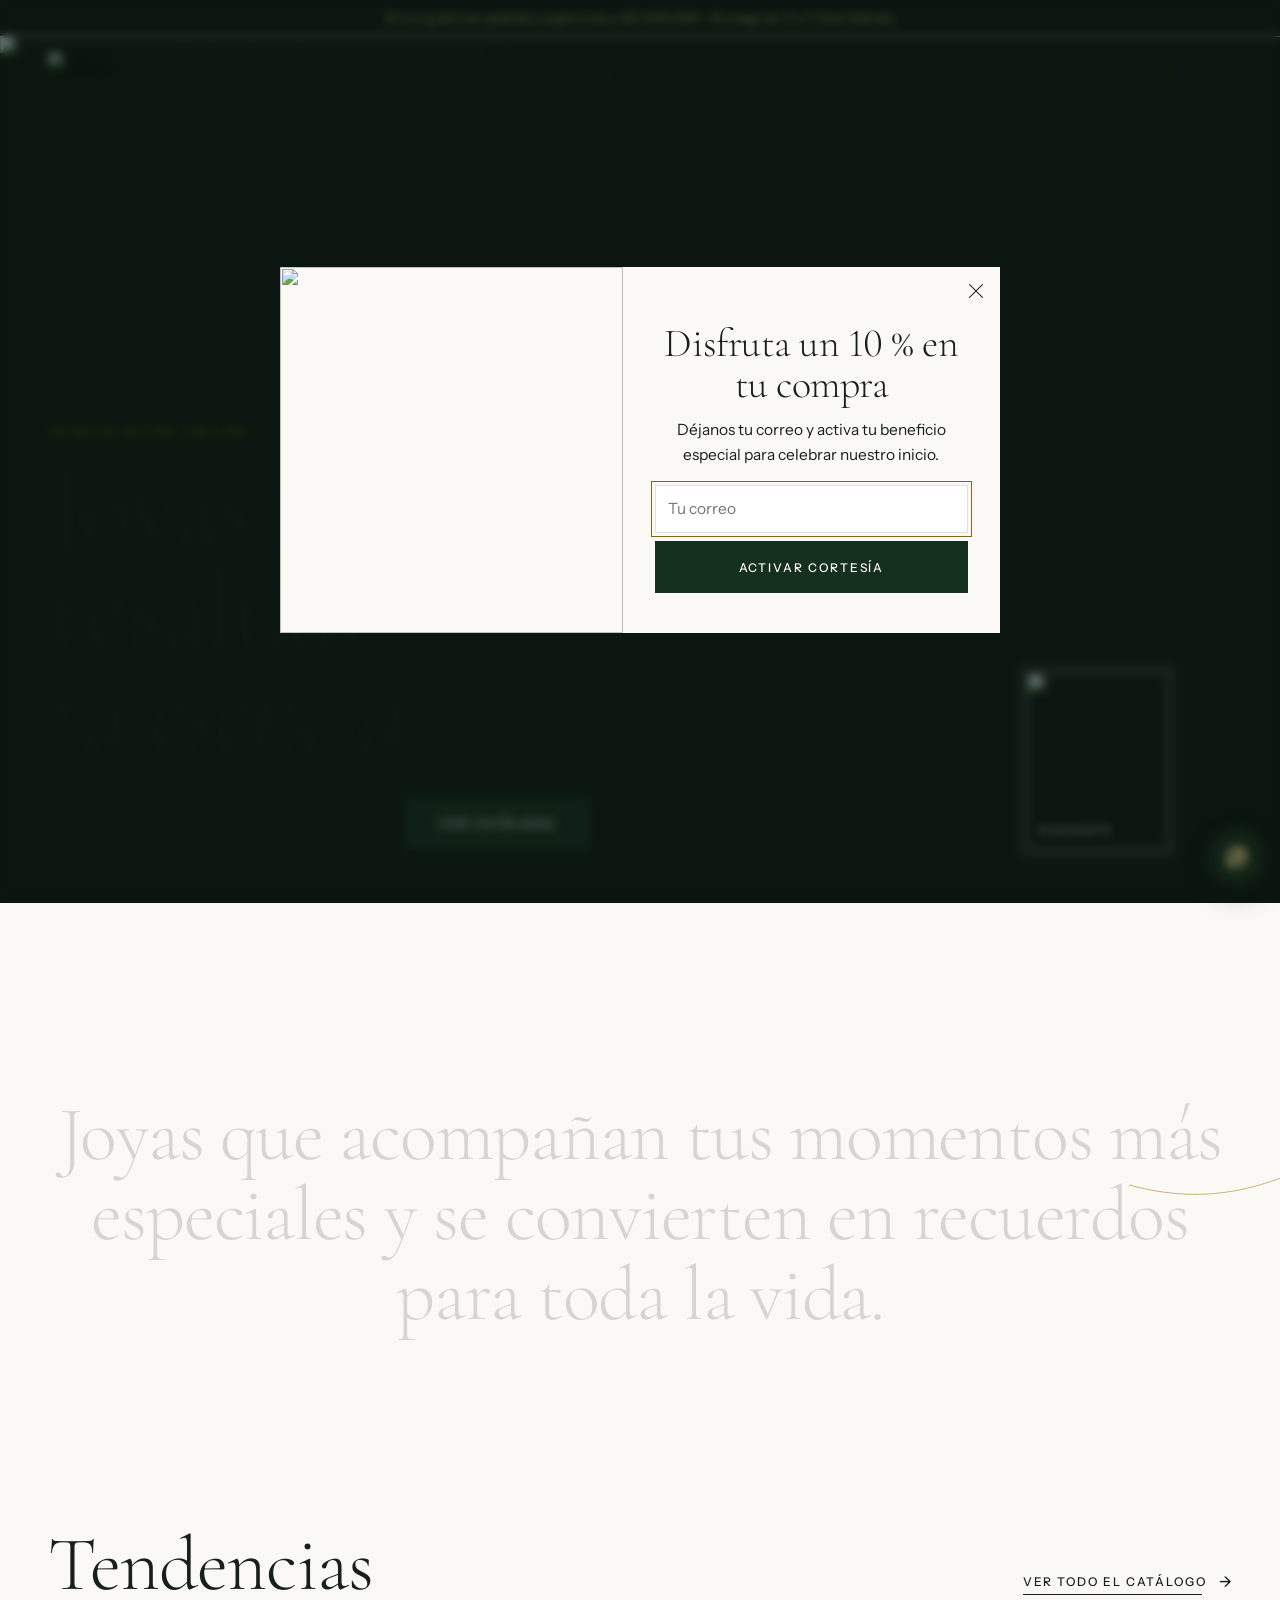
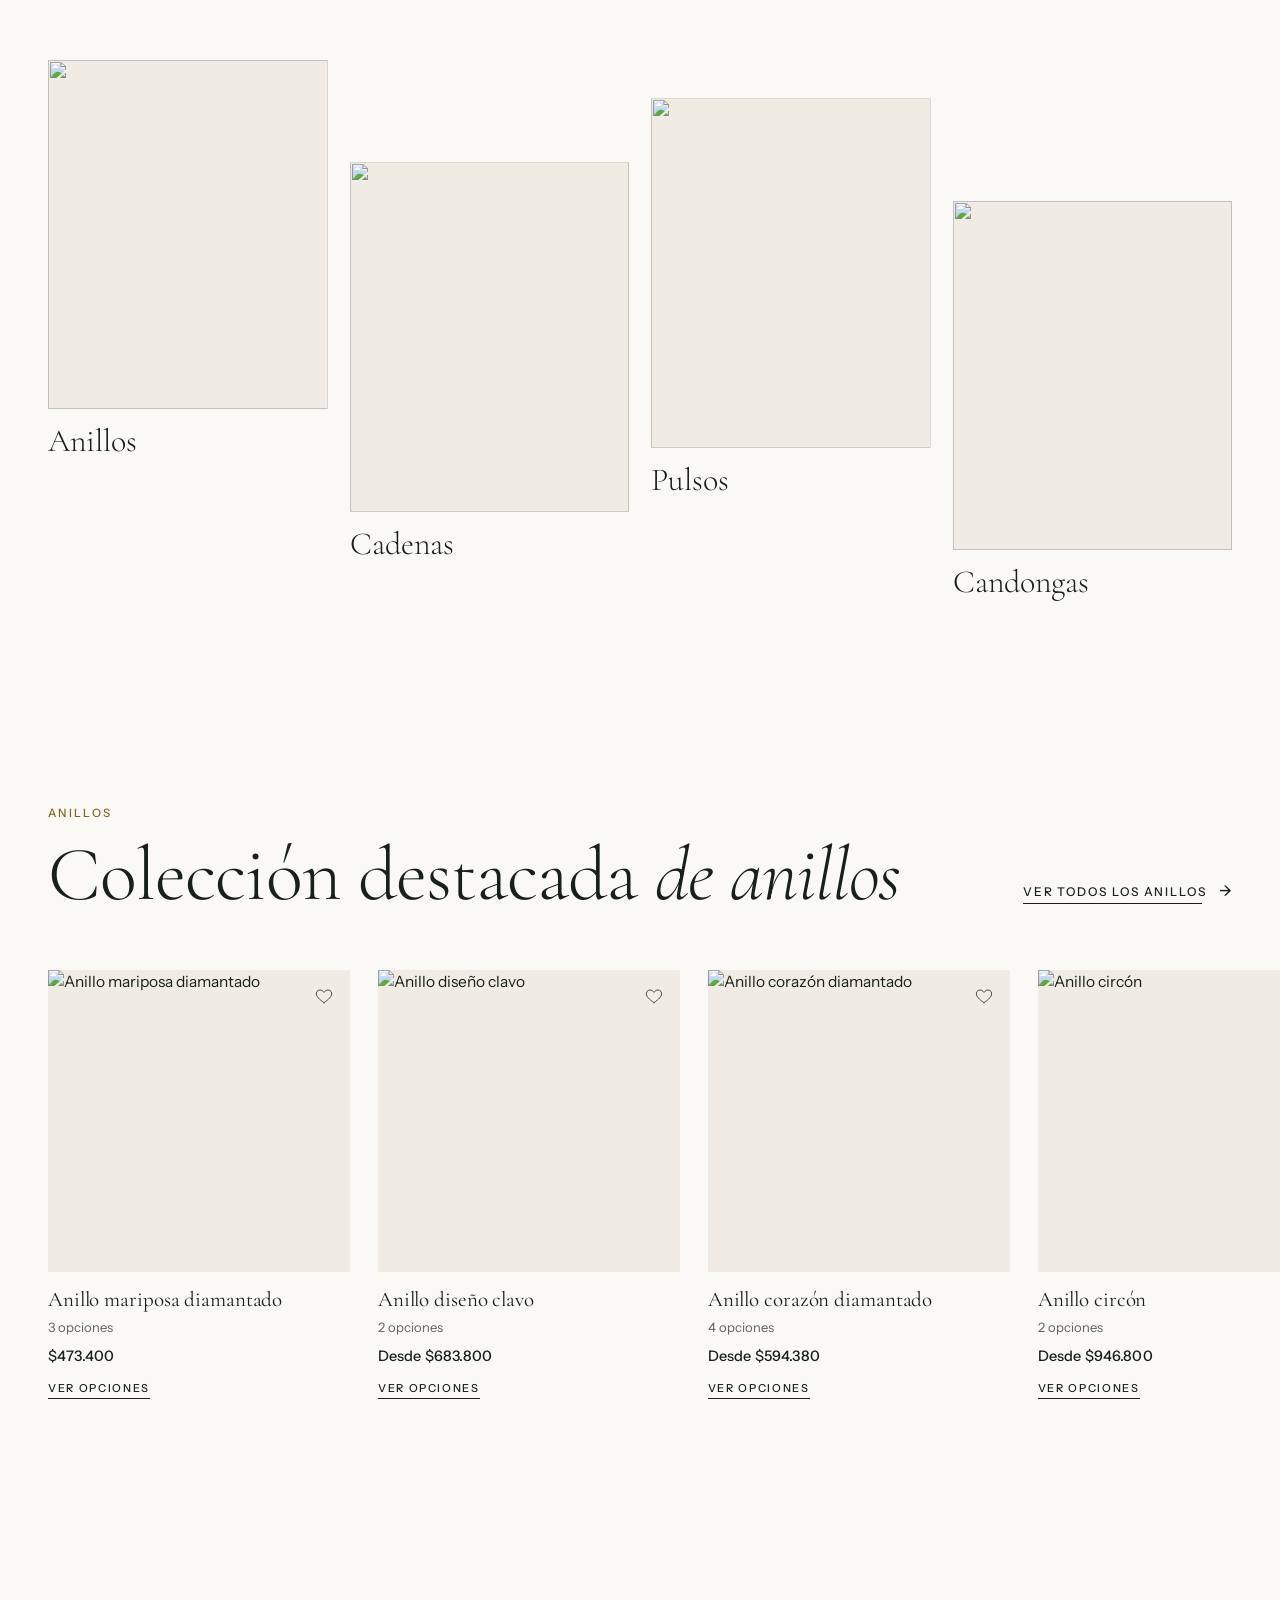
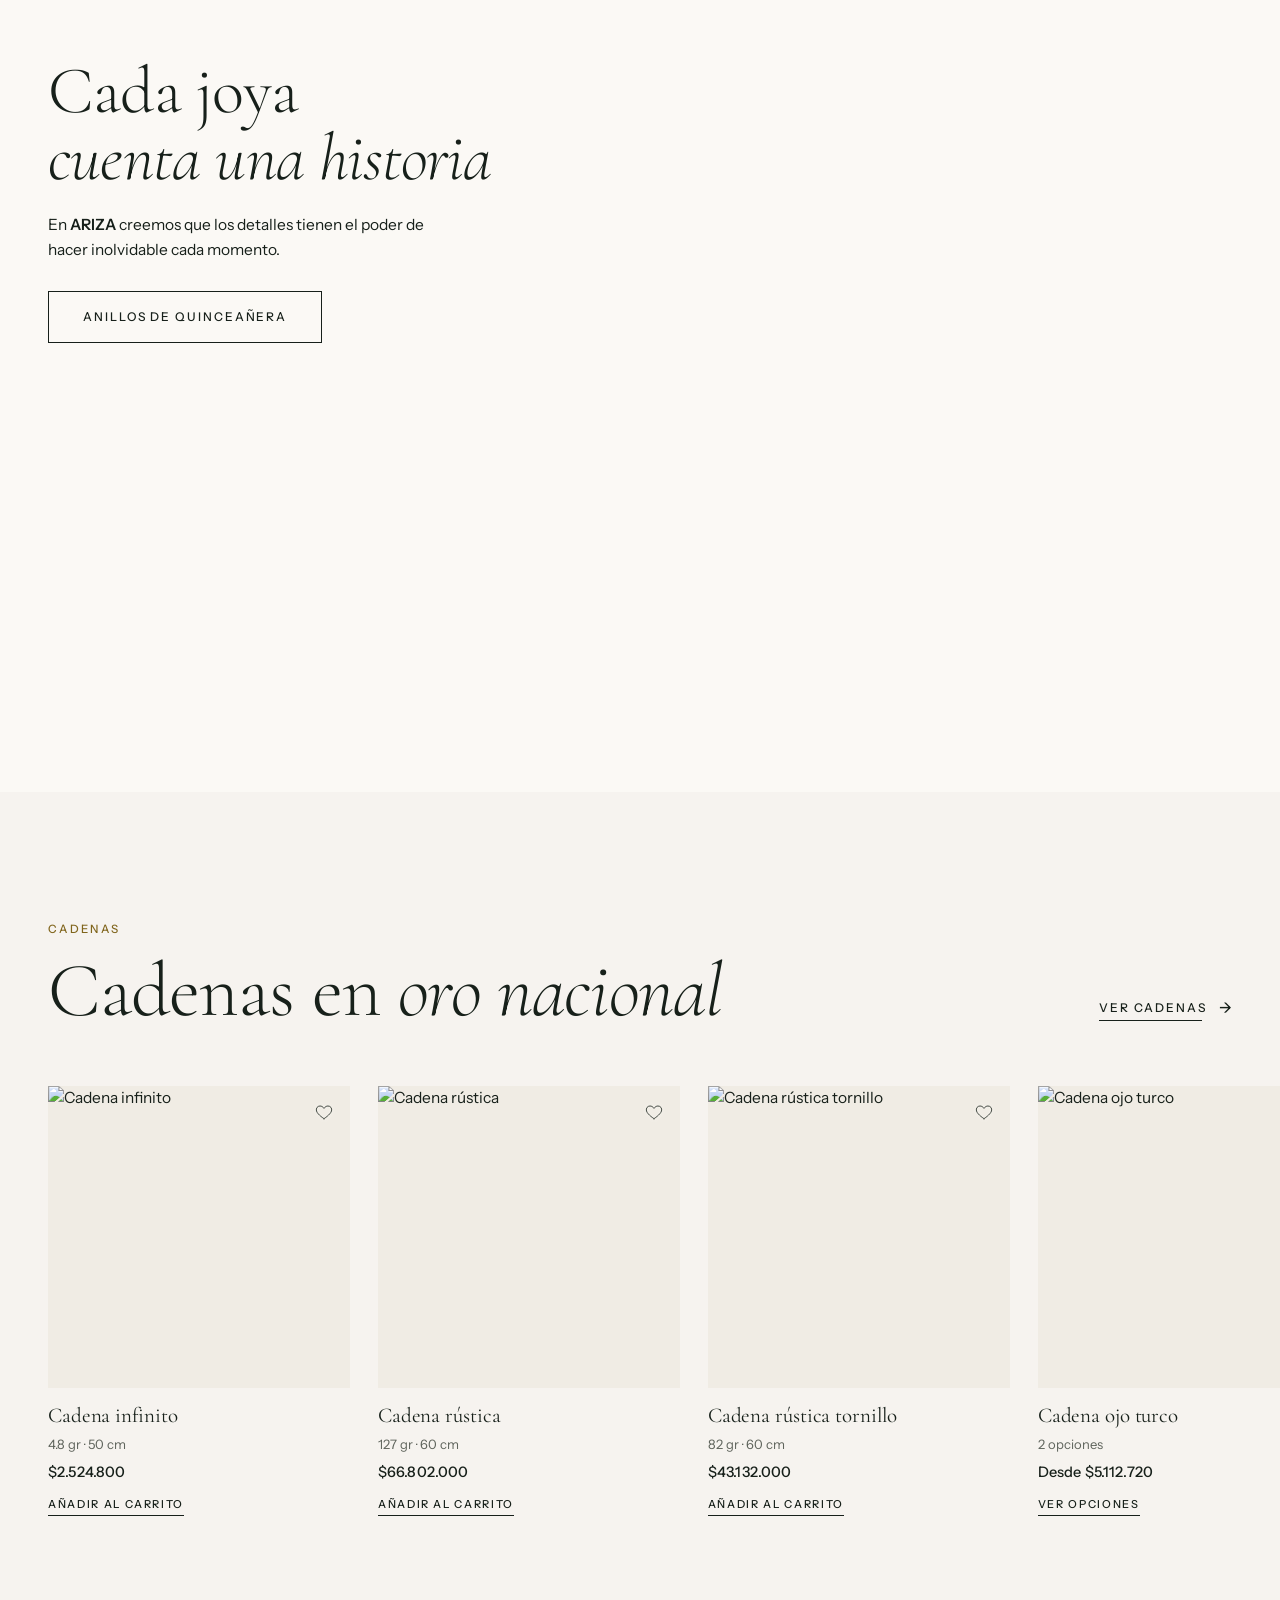
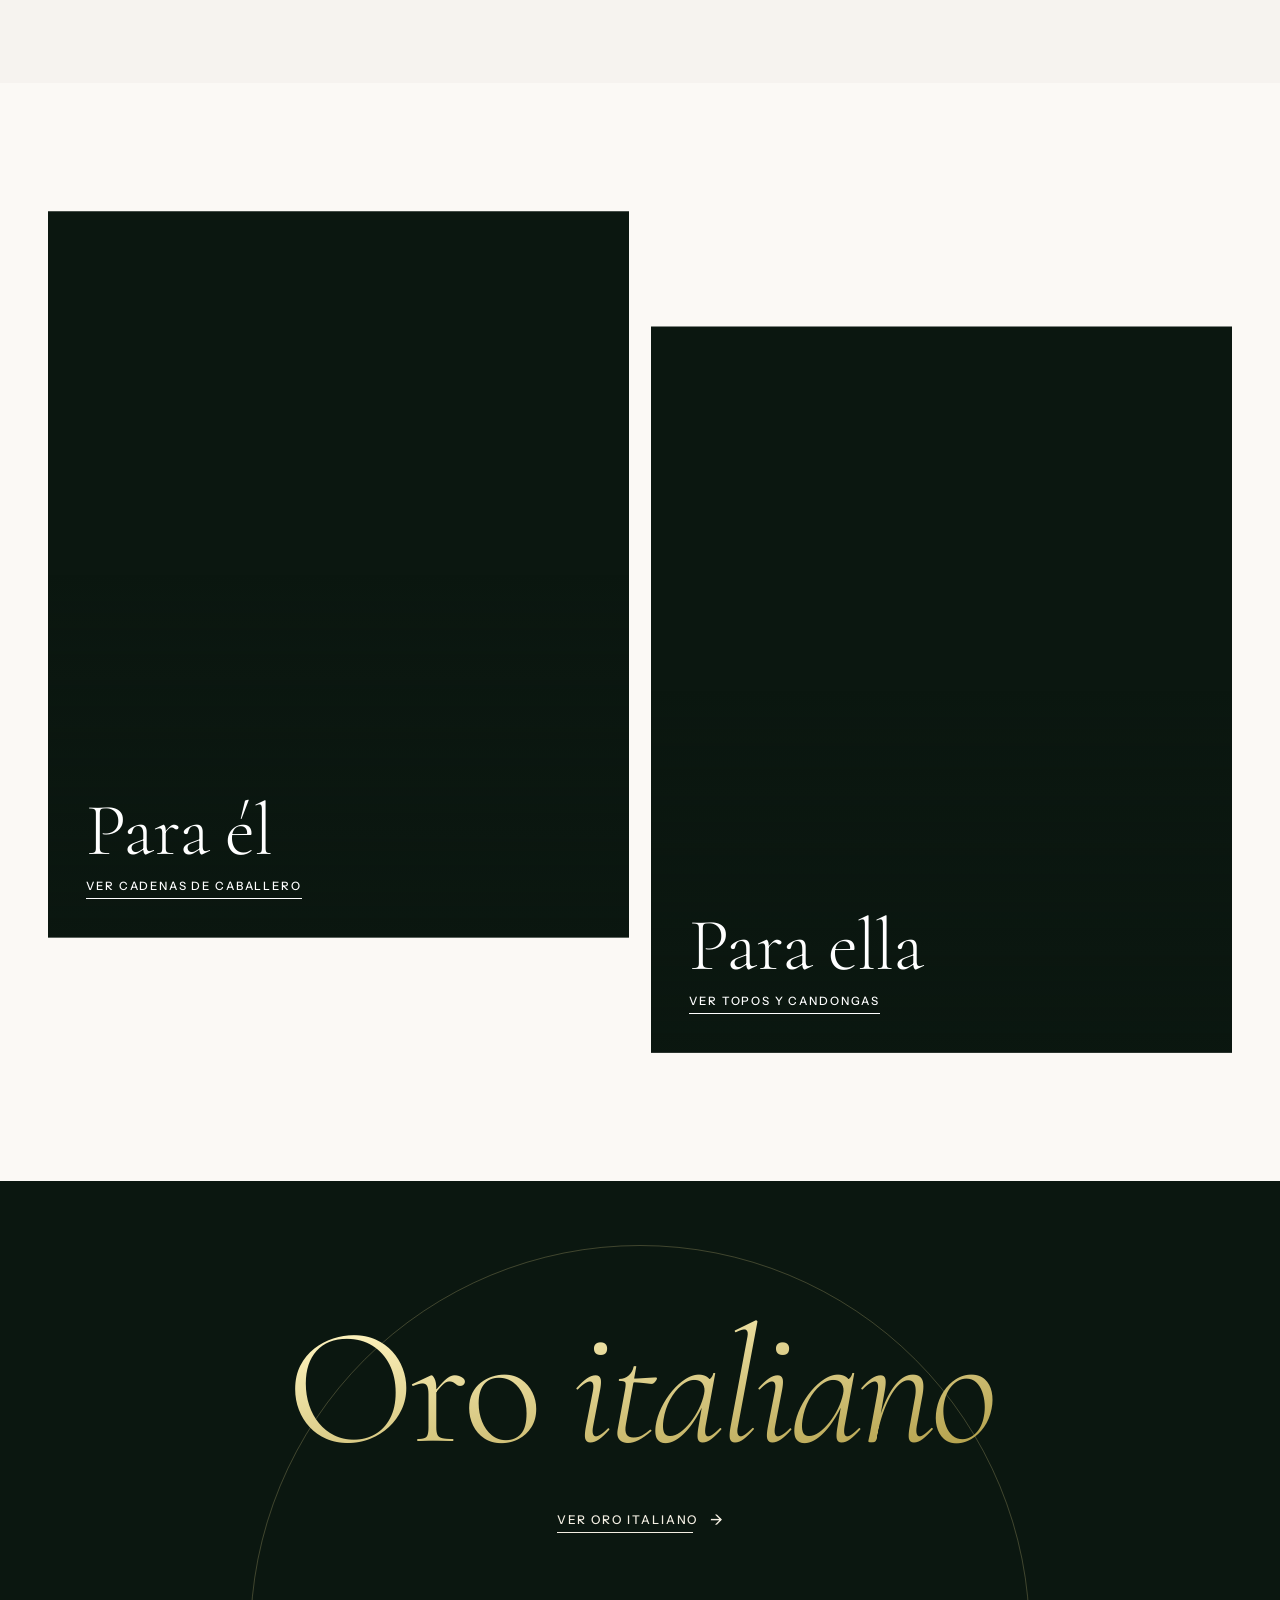
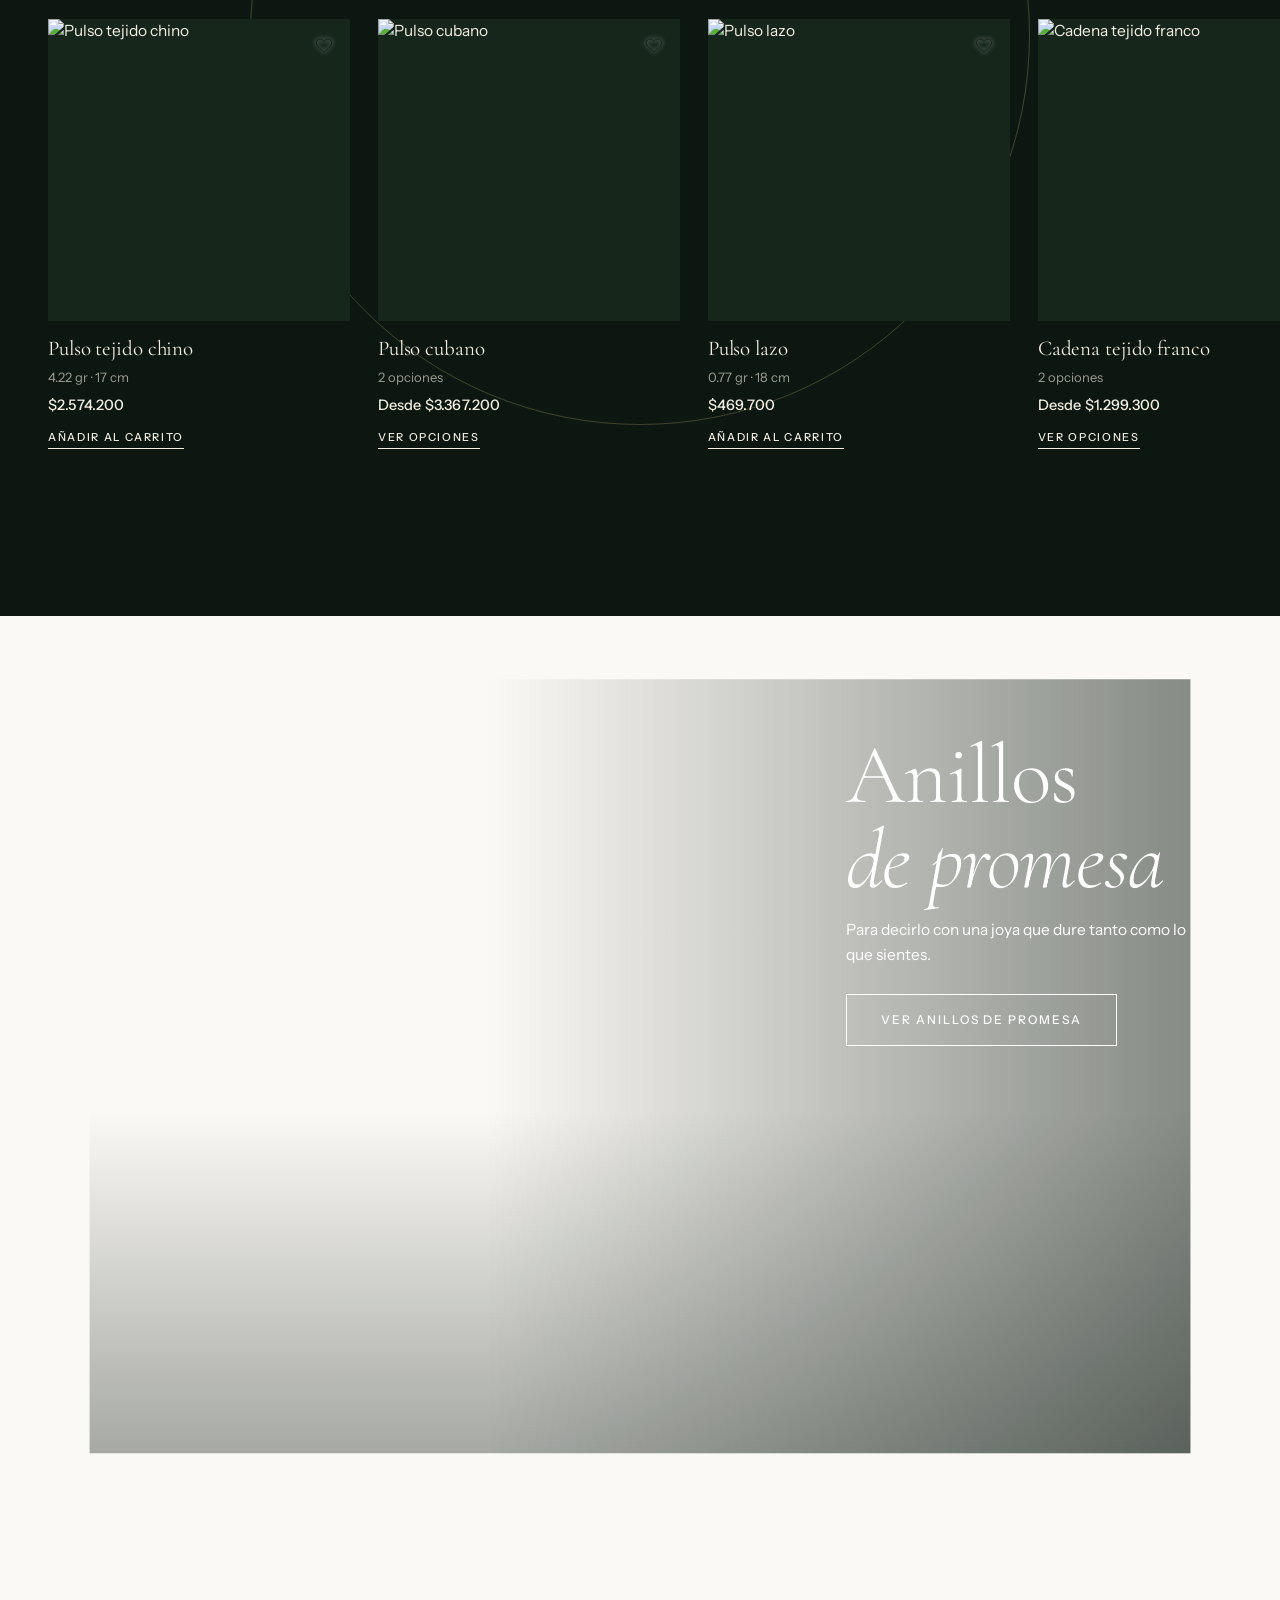
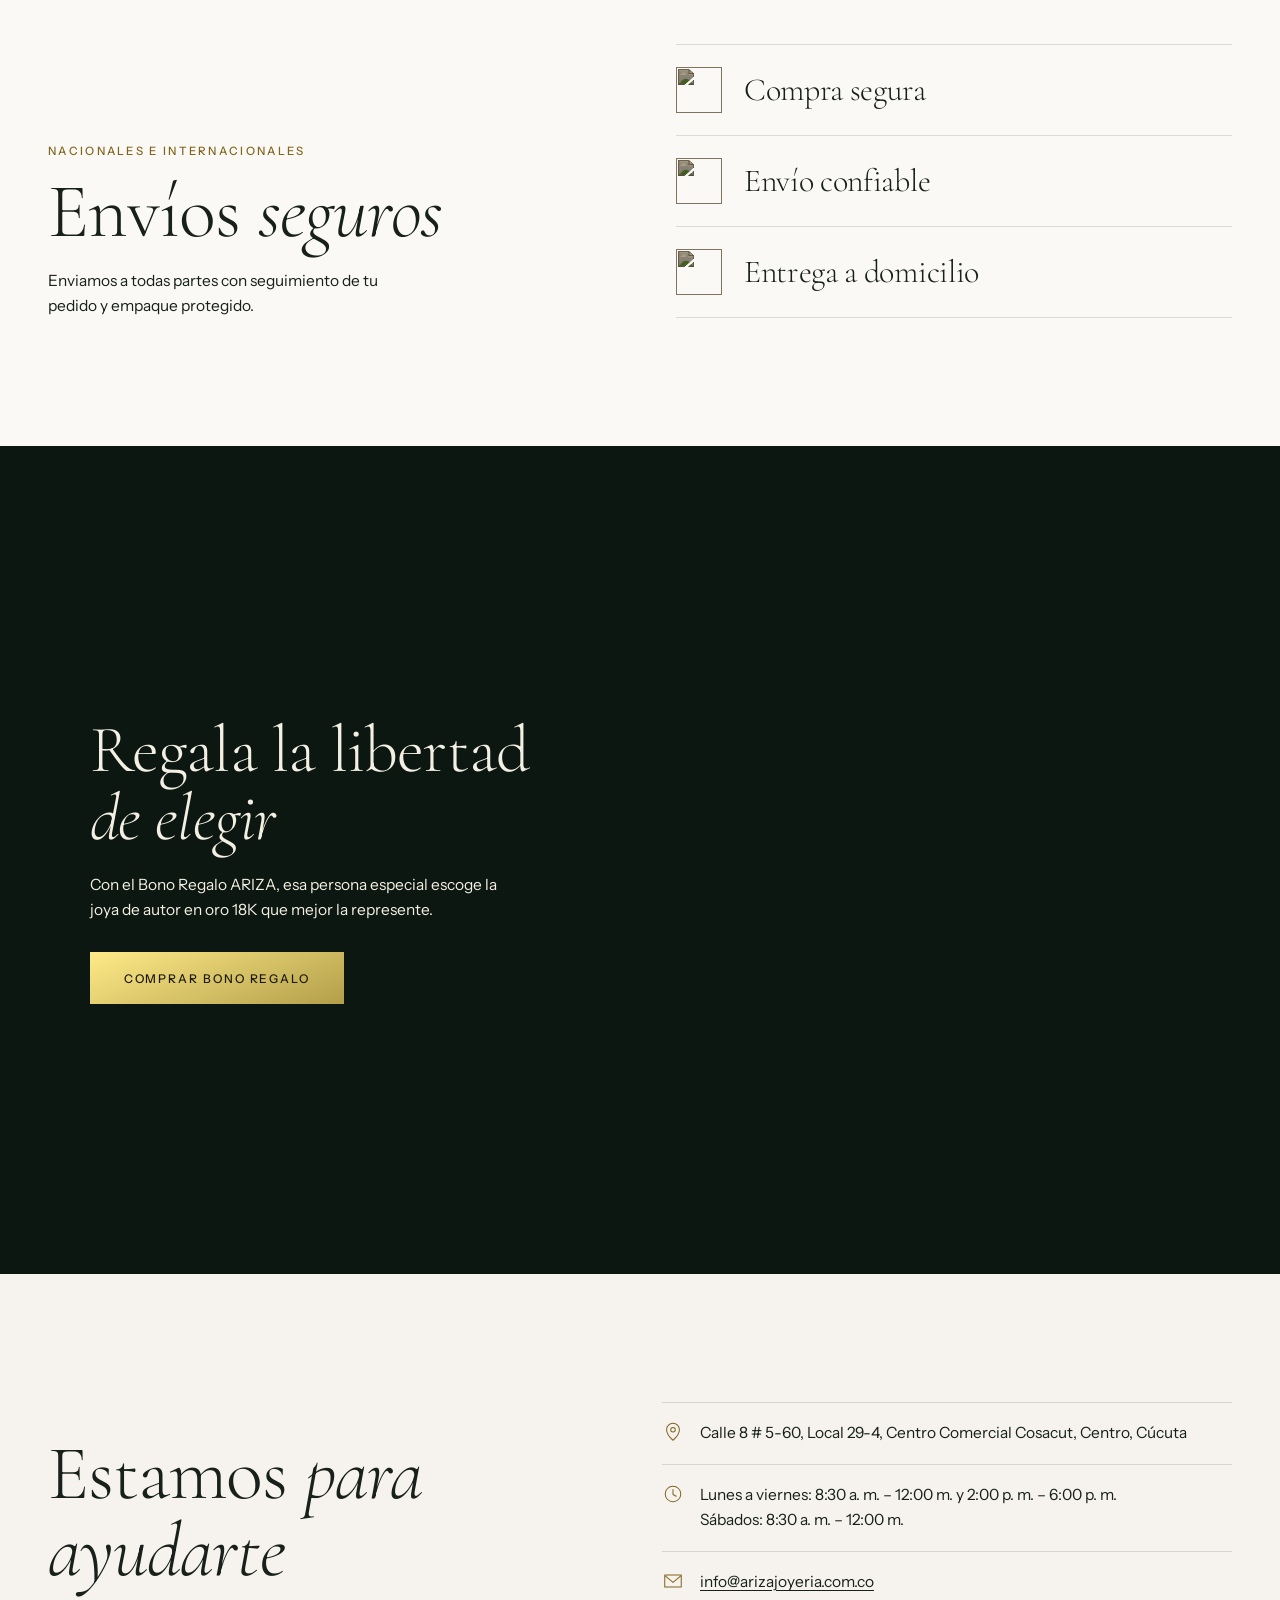
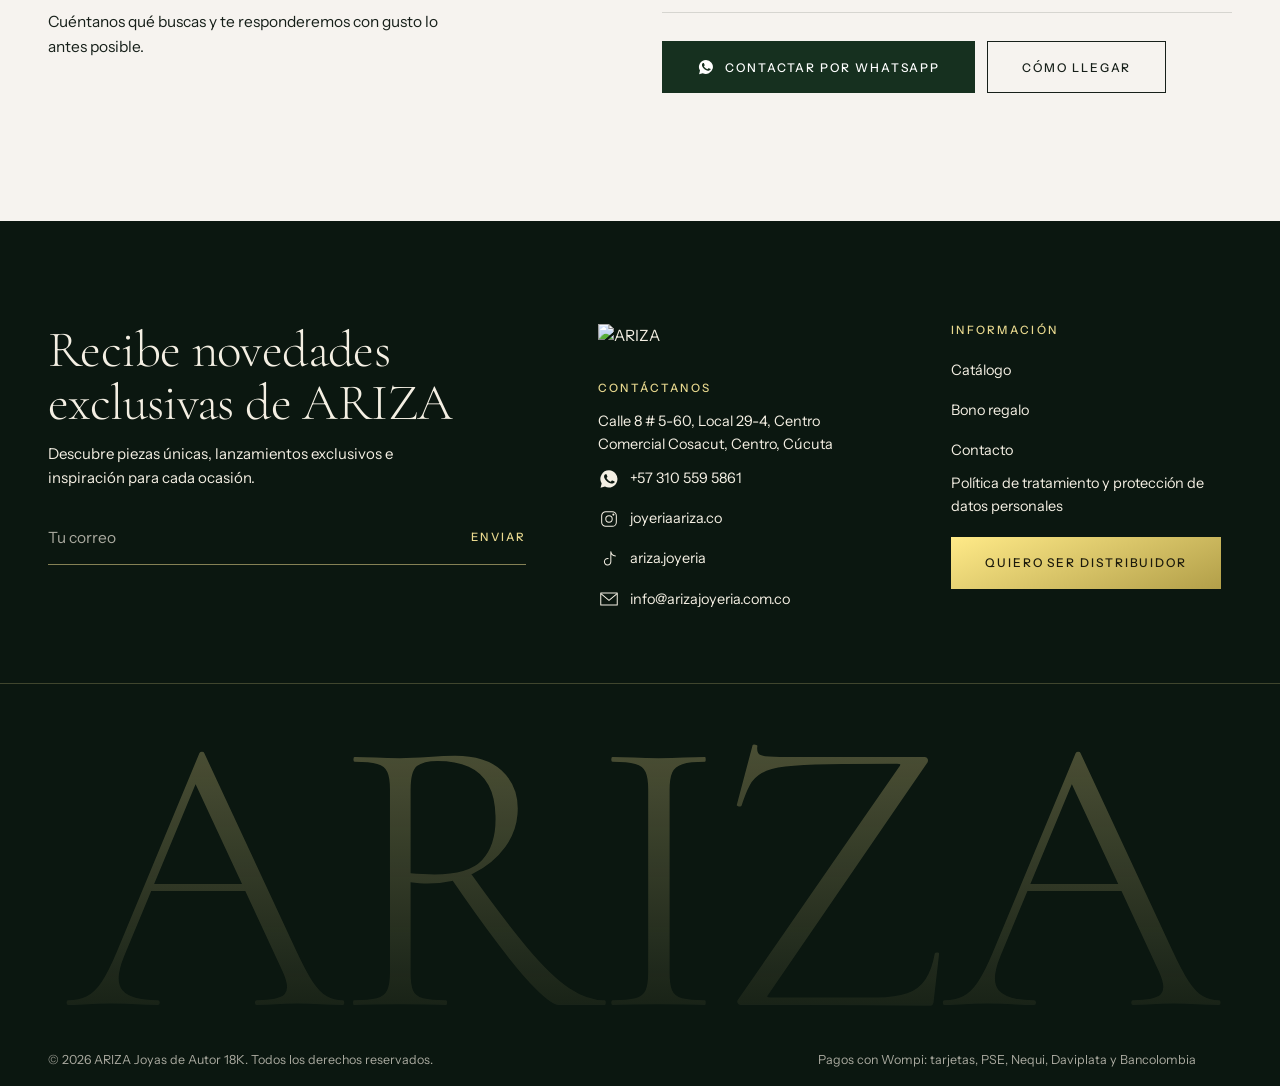
==== commit f6351152: "Actualizar web completa (versión premium) Co-Authored-By: Claude Opus 5.5 <noreply@anthropic.com> Cl" ====
--- a/index.html
+++ b/index.html
@@ -11,9 +11,11 @@
   <meta property="og:image" content="https://arizajoyeria.com.co/wp-content/uploads/2026/09/ARIZA-JOYERIA-ORO-1.jpg">
   <link rel="preconnect" href="https://fonts.googleapis.com">
   <link rel="preconnect" href="https://fonts.gstatic.com" crossorigin>
-  <link href="https://fonts.googleapis.com/css2?family=Cormorant+Garamond:wght@400;500&family=Inter:wght@300;400;500&display=swap" rel="stylesheet">
+  <link href="https://fonts.googleapis.com/css2?family=Cormorant+Garamond:ital,wght@0,300;0,400;0,500;1,300;1,400&family=Instrument+Sans:wght@400;500;600&family=Inter:wght@300;400;500;600&display=swap" rel="stylesheet">
   <link rel="preload" as="image" href="https://arizajoyeria.com.co/wp-content/uploads/2026/05/ARIZA-joyas-de-autos-slider1-scaled.jpg" fetchpriority="high">
-  <link rel="stylesheet" href="css/styles.css">
+  <link rel="stylesheet" href="css/styles.css">
+  <link rel="stylesheet" href="css/lujo.css">
+  <script src="js/lujo-inicio.js"></script>
   <script type="application/ld+json">
   {
     "@context": "https://schema.org",
@@ -28,119 +30,163 @@
   }
   </script>
 </head>
-<body>
-  <div id="cabecera"></div>
-  <main id="principal">
-    <section class="hero">
-      <img class="hero__img" src="https://arizajoyeria.com.co/wp-content/uploads/2026/05/ARIZA-joyas-de-autos-slider1-scaled.jpg" alt="Mujer con blusa blanca y un collar de oro con eslabones en forma de flor" fetchpriority="high">
-      <div class="contenedor hero__texto">
-        <h1 class="hero__titulo">Joyas que resaltan tu esencia</h1>
-        <p class="hero__intro">Diseños elegantes creados para acompañar tus momentos más especiales.</p>
-        <a class="btn btn--lleno" href="tienda.html">Ver catálogo</a>
-      </div>
-    </section>
-
-    <section class="seccion--verde" aria-labelledby="titulo-tendencias">
-      <div class="contenedor seccion" style="padding-bottom:clamp(28px,4vw,44px)">
-        <div class="seccion__cabeza" style="margin-bottom:0">
-          <h2 class="seccion__titulo" id="titulo-tendencias">Tendencias</h2>
-          <p class="seccion__intro">Joyas que acompañan tus momentos más especiales y se convierten en recuerdos para toda la vida.</p>
-        </div>
-      </div>
-      <div class="teselas">
-        <a class="tesela" href="tienda.html?c=anillos"><img src="https://arizajoyeria.com.co/wp-content/uploads/2026/08/5.ANILLO-CON-DISENO-DE-AGUILA-PESO_-3.4-GR-MEDIDA_ARIZA-JOYERIA.jpg" alt="" loading="lazy" decoding="async"><span>Anillos</span></a>
-        <a class="tesela" href="tienda.html?c=cadenas"><img src="https://arizajoyeria.com.co/wp-content/uploads/2026/08/65.-CADENA-EN-DISENO-VAN-CLEEF-PESO_-9.webp" alt="" loading="lazy" decoding="async"><span>Cadenas</span></a>
-        <a class="tesela" href="tienda.html?c=pulsos"><img src="https://arizajoyeria.com.co/wp-content/uploads/2026/09/PULSO-CUBANO-ARIZA-JOYERIA_2.jpg" alt="" loading="lazy" decoding="async"><span>Pulsos</span></a>
-        <a class="tesela" href="tienda.html?c=candongas"><img src="https://arizajoyeria.com.co/wp-content/uploads/2026/08/70.-CANDONGA-MERCOCHA-GRANDE-5.60-GR.jpg" alt="" loading="lazy" decoding="async"><span>Candongas</span></a>
-      </div>
-    </section>
-
-    <section class="seccion" aria-labelledby="titulo-anillos">
-      <div class="contenedor">
-        <div class="seccion__cabeza"><h2 class="seccion__titulo" id="titulo-anillos">Colección destacada de anillos</h2></div>
-        <div id="carrusel-anillos"></div>
-        <p class="seccion__pie"><a class="btn" href="tienda.html?c=anillos">Ver todos los anillos</a></p>
-      </div>
-    </section>
-
-    <section class="partido" aria-labelledby="titulo-historia">
-      <div class="partido__texto">
-        <h2 class="partido__titulo" id="titulo-historia">Cada joya<br>cuenta una historia</h2>
-        <p>En <strong>ARIZA</strong> creemos que los detalles tienen el poder de hacer inolvidable cada momento.</p>
-        <a class="btn" href="tienda.html?c=anillos&amp;oc=quinceanera">Anillos de quinceañera</a>
-      </div>
-      <div class="partido__foto"><img src="https://arizajoyeria.com.co/wp-content/uploads/2026/08/ARIZA-JOYERIA-SLIDER-QUINCEANOS-ANILLOS.jpg" alt="Mujer con un anillo de oro en forma de corazón con piedras" loading="lazy" decoding="async"></div>
-    </section>
-
-    <section class="seccion seccion--crema" aria-labelledby="titulo-cadenas">
-      <div class="contenedor">
-        <div class="seccion__cabeza"><h2 class="seccion__titulo" id="titulo-cadenas">Cadenas en oro nacional</h2></div>
-        <div id="carrusel-cadenas"></div>
-      </div>
-    </section>
-
-    <section class="duo" aria-label="Destacados">
-      <a class="duo__item" href="tienda.html?c=cadenas&amp;para=caballero">
-        <img src="https://arizajoyeria.com.co/wp-content/uploads/2026/05/ARIZA-joyas-de-autos-slider2.jpg" alt="Hombre con camiseta gris y una cadena de oro" loading="lazy" decoding="async">
-        <div class="duo__texto"><h2 class="duo__titulo">Para él</h2><span>Ver cadenas de caballero</span></div>
-      </a>
-      <a class="duo__item" href="tienda.html?c=topos-candongas">
-        <img src="https://arizajoyeria.com.co/wp-content/uploads/2026/05/ARIZA-joyas-de-autos-slider3.jpg" alt="Mujer de perfil con una candonga de oro" loading="lazy" decoding="async">
-        <div class="duo__texto"><h2 class="duo__titulo">Para ella</h2><span>Ver topos y candongas</span></div>
-      </a>
-    </section>
-
-    <section class="seccion" aria-labelledby="titulo-italiano">
-      <div class="contenedor">
-        <div class="seccion__cabeza"><h2 class="seccion__titulo" id="titulo-italiano">Oro italiano</h2></div>
-        <div id="carrusel-italiano"></div>
-        <p class="seccion__pie"><a class="btn" href="tienda.html?c=oro-italiano">Ver oro italiano</a></p>
-      </div>
-    </section>
-
-    <section class="banner" aria-labelledby="titulo-promesa">
-      <img src="https://arizajoyeria.com.co/wp-content/uploads/2026/09/ARIZA-JOYERIA_ANILLOS-DE-PROMESA.png" alt="Mujer con un anillo de promesa de oro y piedra central" loading="lazy" decoding="async">
-      <div class="banner__texto">
-        <h2 class="banner__titulo" id="titulo-promesa">Anillos de promesa</h2>
-        <p>Para decirlo con una joya que dure tanto como lo que sientes.</p>
-        <a class="btn btn--claro" href="tienda.html?c=anillos&amp;oc=promesa">Ver anillos de promesa</a>
-      </div>
-    </section>
-
-    <section class="seccion--verde" aria-labelledby="titulo-envios">
-      <div class="contenedor seccion" style="text-align:center">
-        <h2 class="seccion__titulo" id="titulo-envios">Envíos seguros</h2>
-        <p style="margin-top:8px;letter-spacing:.24em;text-transform:uppercase;font-size:14px;font-weight:400">Nacionales e internacionales</p>
-        <p class="seccion__intro">Enviamos a todas partes con seguimiento de tu pedido y empaque protegido.</p>
-        <ul class="valores">
-          <li class="valor"><img src="https://arizajoyeria.com.co/wp-content/uploads/2026/09/Recurso-6-1.png" alt="" loading="lazy"><h3>Compra segura</h3></li>
-          <li class="valor"><img src="https://arizajoyeria.com.co/wp-content/uploads/2026/09/Recurso-5-1.png" alt="" loading="lazy"><h3>Envío confiable</h3></li>
-          <li class="valor"><img src="https://arizajoyeria.com.co/wp-content/uploads/2026/09/Recurso-4-1.png" alt="" loading="lazy"><h3>Entrega a domicilio</h3></li>
-        </ul>
-      </div>
-    </section>
-
-    <section class="partido partido--verde partido--invertido" aria-labelledby="titulo-bono">
-      <div class="partido__texto">
-        <h2 class="partido__titulo" id="titulo-bono">Regala la libertad de elegir</h2>
-        <p>Con el Bono Regalo ARIZA, esa persona especial escoge la joya de autor en oro 18K que mejor la represente.</p>
-        <a class="btn btn--oro" href="producto.html?p=bono-regalo-ariza">Comprar bono regalo</a>
-      </div>
-      <div class="partido__foto"><img src="https://arizajoyeria.com.co/wp-content/uploads/2026/09/ARIZA-JOYERIA-ORO-1.jpg" alt="Tarjeta verde con el logo dorado de ARIZA junto a un anillo y un collar de oro" loading="lazy" decoding="async"></div>
-    </section>
-
-    <section class="seccion seccion--crema" aria-labelledby="titulo-visita">
-      <div class="contenedor visita">
-        <div>
-          <h2 class="seccion__titulo" id="titulo-visita">Estamos para ayudarte</h2>
-          <p style="margin-top:14px;max-width:440px">Cuéntanos qué buscas y te responderemos con gusto lo antes posible.</p>
-        </div>
-        <div>
-          <ul class="visita__lista" id="visita-lista" style="margin-top:0"></ul>
-          <div class="visita__botones" id="visita-botones"></div>
-        </div>
-      </div>
-    </section>
+<body class="inicio">
+  <div class="intro" aria-hidden="true">
+    <div class="intro__circulo"></div>
+    <div class="intro__logo">
+      <img src="https://arizajoyeria.com.co/wp-content/uploads/2026/05/Logo-ARIZA-WEB.png" alt="" width="1587" height="500">
+      <img class="intro__lleno" src="https://arizajoyeria.com.co/wp-content/uploads/2026/05/Logo-ARIZA-WEB.png" alt="" width="1587" height="500">
+    </div>
+    <span class="intro__cuenta">0%</span>
+  </div>
+  <div id="cabecera"></div>
+  <main id="principal">
+    <section class="hero" data-tono="claro">
+      <div class="hero__medios">
+        <img class="hero__img activa" data-tono="claro" src="https://arizajoyeria.com.co/wp-content/uploads/2026/05/ARIZA-joyas-de-autos-slider1-scaled.jpg" alt="Mujer con blusa blanca y un collar de oro con eslabones en forma de flor" fetchpriority="high">
+        <img class="hero__img" data-tono="oscuro" src="https://arizajoyeria.com.co/wp-content/uploads/2026/05/ARIZA-joyas-de-autos-slider2.jpg" alt="Hombre con camiseta gris y una cadena de oro" decoding="async">
+        <img class="hero__img" data-tono="oscuro" src="https://arizajoyeria.com.co/wp-content/uploads/2026/05/ARIZA-joyas-de-autos-slider3.jpg" alt="Mujer de perfil con una candonga de oro" decoding="async">
+      </div>
+      <div class="contenedor hero__texto">
+        <p class="sobre hero__sobre">Joyas de autor · Oro 18K</p>
+        <h1 class="hero__titulo">
+          <span class="ln"><span>Joyas que</span></span>
+          <span class="ln"><span>resaltan</span></span>
+          <span class="ln"><span><em>tu esencia</em></span></span>
+        </h1>
+        <div class="hero__base">
+          <p class="hero__intro">Diseños elegantes creados para acompañar tus momentos más especiales.</p>
+          <a class="btn btn--lleno" href="tienda.html">Ver catálogo</a>
+        </div>
+      </div>
+      <div class="hero__control">
+        <p class="hero__cuenta" aria-hidden="true"><span class="hero__actual">01</span><i class="hero__linea"></i><span>03</span></p>
+        <button class="hero__siguiente" type="button" aria-label="Ver la siguiente imagen">
+          <span class="hero__mini"><img src="https://arizajoyeria.com.co/wp-content/uploads/2026/05/ARIZA-joyas-de-autos-slider2.jpg" alt=""></span>
+          <span class="hero__mini-texto">Siguiente</span>
+        </button>
+      </div>
+    </section>
+
+    <section class="manifiesto">
+      <svg class="trazo" viewBox="0 0 1200 560" preserveAspectRatio="none" aria-hidden="true"><path pathLength="1" d="M-20 440C180 500 300 370 420 290 540 210 700 110 820 160 960 220 930 420 760 460 590 500 470 390 520 270 570 150 760 100 900 180 1040 260 1120 290 1240 230"/></svg>
+      <div class="contenedor">
+        <p class="manifiesto__frase" data-palabras>Joyas que acompañan tus momentos más especiales y se convierten en recuerdos para toda la vida.</p>
+      </div>
+    </section>
+
+    <section class="tendencias" aria-labelledby="titulo-tendencias">
+      <div class="contenedor">
+        <div class="cabeza-fila" data-rv>
+          <h2 class="seccion__titulo" id="titulo-tendencias">Tendencias</h2>
+          <a class="enlace-flecha" href="tienda.html">Ver todo el catálogo</a>
+        </div>
+        <div class="teselas">
+          <a class="tesela" href="tienda.html?c=anillos" data-rv="clip"><span class="tesela__foto"><img src="https://arizajoyeria.com.co/wp-content/uploads/2026/08/5.ANILLO-CON-DISENO-DE-AGUILA-PESO_-3.4-GR-MEDIDA_ARIZA-JOYERIA.jpg" alt="" loading="lazy" decoding="async"></span><span class="tesela__nombre">Anillos</span></a>
+          <a class="tesela" href="tienda.html?c=cadenas" data-rv="clip"><span class="tesela__foto"><img src="https://arizajoyeria.com.co/wp-content/uploads/2026/08/65.-CADENA-EN-DISENO-VAN-CLEEF-PESO_-9.webp" alt="" loading="lazy" decoding="async"></span><span class="tesela__nombre">Cadenas</span></a>
+          <a class="tesela" href="tienda.html?c=pulsos" data-rv="clip"><span class="tesela__foto"><img src="https://arizajoyeria.com.co/wp-content/uploads/2026/09/PULSO-CUBANO-ARIZA-JOYERIA_2.jpg" alt="" loading="lazy" decoding="async"></span><span class="tesela__nombre">Pulsos</span></a>
+          <a class="tesela" href="tienda.html?c=candongas" data-rv="clip"><span class="tesela__foto"><img src="https://arizajoyeria.com.co/wp-content/uploads/2026/08/70.-CANDONGA-MERCOCHA-GRANDE-5.60-GR.jpg" alt="" loading="lazy" decoding="async"></span><span class="tesela__nombre">Candongas</span></a>
+        </div>
+      </div>
+    </section>
+
+    <section class="seccion" aria-labelledby="titulo-anillos">
+      <div class="contenedor">
+        <div class="cabeza-fila" data-rv>
+          <div><p class="sobre">Anillos</p><h2 class="seccion__titulo" id="titulo-anillos">Colección destacada <em>de anillos</em></h2></div>
+          <a class="enlace-flecha" href="tienda.html?c=anillos">Ver todos los anillos</a>
+        </div>
+        <div id="carrusel-anillos"></div>
+      </div>
+    </section>
+
+    <section class="historia" aria-labelledby="titulo-historia">
+      <div class="historia__texto" data-rv>
+        <h2 class="partido__titulo" id="titulo-historia">Cada joya<br><em>cuenta una historia</em></h2>
+        <p>En <strong>ARIZA</strong> creemos que los detalles tienen el poder de hacer inolvidable cada momento.</p>
+        <a class="btn" href="tienda.html?c=anillos&amp;oc=quinceanera">Anillos de quinceañera</a>
+      </div>
+      <figure class="historia__peq" data-rv="clip"><img data-px="-.05" src="https://arizajoyeria.com.co/wp-content/uploads/2026/06/53.-ANILLO-DISENO-EN-CORAZON-CON-INCRUSTACIONES-EN-COLOR-BLANCO-PESO_-2.2-GR-MEDIDA-7-1.webp" alt="" loading="lazy" decoding="async"></figure>
+      <figure class="historia__gra" data-rv="clip"><img data-px=".07" src="https://arizajoyeria.com.co/wp-content/uploads/2026/08/ARIZA-JOYERIA-SLIDER-QUINCEANOS-ANILLOS.jpg" alt="Mujer con un anillo de oro en forma de corazón con piedras" loading="lazy" decoding="async"></figure>
+    </section>
+
+    <section class="seccion seccion--crema" aria-labelledby="titulo-cadenas">
+      <div class="contenedor">
+        <div class="cabeza-fila" data-rv>
+          <div><p class="sobre">Cadenas</p><h2 class="seccion__titulo" id="titulo-cadenas">Cadenas en <em>oro nacional</em></h2></div>
+          <a class="enlace-flecha" href="tienda.html?c=cadenas&amp;oro=nacional">Ver cadenas</a>
+        </div>
+        <div id="carrusel-cadenas"></div>
+      </div>
+    </section>
+
+    <section class="duo" aria-label="Destacados">
+      <a class="duo__item" href="tienda.html?c=cadenas&amp;para=caballero" data-rv="clip">
+        <span class="duo__foto"><img data-px=".06" src="https://arizajoyeria.com.co/wp-content/uploads/2026/05/ARIZA-joyas-de-autos-slider2.jpg" alt="Hombre con camiseta gris y una cadena de oro" loading="lazy" decoding="async"></span>
+        <div class="duo__texto"><h2 class="duo__titulo">Para él</h2><span>Ver cadenas de caballero</span></div>
+      </a>
+      <a class="duo__item" href="tienda.html?c=topos-candongas" data-rv="clip">
+        <span class="duo__foto"><img data-px=".06" src="https://arizajoyeria.com.co/wp-content/uploads/2026/05/ARIZA-joyas-de-autos-slider3.jpg" alt="Mujer de perfil con una candonga de oro" loading="lazy" decoding="async"></span>
+        <div class="duo__texto"><h2 class="duo__titulo">Para ella</h2><span>Ver topos y candongas</span></div>
+      </a>
+    </section>
+
+    <section class="seccion seccion--noche" aria-labelledby="titulo-italiano">
+      <div class="noche__circulo" aria-hidden="true"></div>
+      <div class="contenedor">
+        <div class="noche__cabeza" data-rv>
+          <h2 class="noche__titulo" id="titulo-italiano">Oro <em>italiano</em></h2>
+          <a class="enlace-flecha" href="tienda.html?c=oro-italiano">Ver oro italiano</a>
+        </div>
+        <div id="carrusel-italiano"></div>
+      </div>
+    </section>
+
+    <section class="banner" aria-labelledby="titulo-promesa">
+      <div class="banner__marco"><img data-px=".08" src="https://arizajoyeria.com.co/wp-content/uploads/2026/09/ARIZA-JOYERIA_ANILLOS-DE-PROMESA.png" alt="Mujer con un anillo de promesa de oro y piedra central" loading="lazy" decoding="async"></div>
+      <div class="banner__texto" data-rv>
+        <h2 class="banner__titulo" id="titulo-promesa">Anillos <em>de promesa</em></h2>
+        <p>Para decirlo con una joya que dure tanto como lo que sientes.</p>
+        <a class="btn btn--claro" href="tienda.html?c=anillos&amp;oc=promesa">Ver anillos de promesa</a>
+      </div>
+    </section>
+
+    <section class="envios" aria-labelledby="titulo-envios">
+      <div class="contenedor envios__dentro">
+        <div class="envios__cabeza" data-rv>
+          <p class="sobre">Nacionales e internacionales</p>
+          <h2 class="seccion__titulo" id="titulo-envios">Envíos <em>seguros</em></h2>
+          <p class="envios__intro">Enviamos a todas partes con seguimiento de tu pedido y empaque protegido.</p>
+        </div>
+        <ul class="valores">
+          <li class="valor"><img src="https://arizajoyeria.com.co/wp-content/uploads/2026/09/Recurso-6-1.png" alt="" loading="lazy"><h3>Compra segura</h3></li>
+          <li class="valor"><img src="https://arizajoyeria.com.co/wp-content/uploads/2026/09/Recurso-5-1.png" alt="" loading="lazy"><h3>Envío confiable</h3></li>
+          <li class="valor"><img src="https://arizajoyeria.com.co/wp-content/uploads/2026/09/Recurso-4-1.png" alt="" loading="lazy"><h3>Entrega a domicilio</h3></li>
+        </ul>
+      </div>
+    </section>
+
+    <section class="partido partido--verde partido--invertido" aria-labelledby="titulo-bono">
+      <div class="partido__texto">
+        <h2 class="partido__titulo" id="titulo-bono">Regala la libertad <em>de elegir</em></h2>
+        <p>Con el Bono Regalo ARIZA, esa persona especial escoge la joya de autor en oro 18K que mejor la represente.</p>
+        <a class="btn btn--oro" href="producto.html?p=bono-regalo-ariza">Comprar bono regalo</a>
+      </div>
+      <div class="partido__foto"><img data-px=".05" src="https://arizajoyeria.com.co/wp-content/uploads/2026/09/ARIZA-JOYERIA-ORO-1.jpg" alt="Tarjeta verde con el logo dorado de ARIZA junto a un anillo y un collar de oro" loading="lazy" decoding="async"></div>
+    </section>
+
+    <section class="seccion seccion--crema" aria-labelledby="titulo-visita">
+      <div class="contenedor visita">
+        <div>
+          <h2 class="seccion__titulo" id="titulo-visita">Estamos <em>para ayudarte</em></h2>
+          <p class="visita__intro">Cuéntanos qué buscas y te responderemos con gusto lo antes posible.</p>
+        </div>
+        <div>
+          <ul class="visita__lista" id="visita-lista"></ul>
+          <div class="visita__botones" id="visita-botones"></div>
+        </div>
+      </div>
+    </section>
   </main>
   <div id="pie"></div>
 
@@ -148,5 +194,6 @@
   <script src="data/catalogo.js"></script>
   <script src="js/app.js"></script>
   <script src="js/home.js"></script>
+  <script src="js/lujo.js"></script>
 </body>
 </html>
--- a/css/styles.css
+++ b/css/styles.css
@@ -531,6 +531,4 @@
 .mensaje.visible { opacity: 1; }
 .cargando { text-align: center; padding: 72px 0; color: var(--texto-2); }
 
-@media (prefers-reduced-motion: reduce) {
-  *, *::before, *::after { transition-duration: .01ms !important; animation-duration: .01ms !important; scroll-behavior: auto !important; }
-}
+/* El ajuste de "reducir movimiento" está en lujo.css. */
--- a/css/lujo.css
+++ b/css/lujo.css
@@ -0,0 +1,502 @@
+/* ARIZA: capa visual premium.
+   Se carga después de styles.css y solo cambia la apariencia. Las clases siguen siendo las que usa el JS.
+   Referencias de composición: hero a pantalla completa y fotos superpuestas, intro con el logo,
+   sección nocturna con círculo fino y retícula escalonada con mucho aire. */
+
+:root {
+  --marfil: #fbf9f5;
+  --tinta: #17201a;
+  --tinta-2: #5f645c;
+  --noche: #0b1710;
+  --filete: rgba(23, 32, 26, .14);
+  --filete-claro: rgba(233, 217, 143, .24);
+  --linea: #e7e2d9;
+  --f-display: "Canela Light", "Canela", "Cormorant Garamond", Georgia, serif;
+  --f-texto: "Instrument Sans", "Helvetica Neue", Helvetica, Arial, sans-serif;
+  --suave: cubic-bezier(.22, 1, .36, 1);
+  --telon: cubic-bezier(.76, 0, .18, 1);
+}
+@media (min-width: 1500px) { :root { --margen: 72px; } }
+
+html { background: var(--marfil); }
+body { background: var(--marfil); color: var(--tinta); font-weight: 400; font-size: 15.5px; line-height: 1.6; }
+h1, h2, h3 { font-weight: 300; letter-spacing: -.012em; }
+h1 em, h2 em, h3 em { font-style: italic; font-weight: 300; }
+strong { font-weight: 600; }
+.contenedor { max-width: 1680px; }
+::selection { background: var(--verde-800); color: var(--oro-claro); }
+:focus-visible { outline: 1px solid var(--oro-texto); outline-offset: 3px; }
+
+.sobre { margin: 0 0 14px; font-size: 11.5px; font-weight: 500; letter-spacing: .2em; text-transform: uppercase; color: var(--oro-texto); }
+
+/* Botones: rectos, con relleno que sube */
+.btn {
+  min-height: 52px; padding: 0 34px; border: 1px solid currentColor; color: var(--tinta);
+  font-size: 12px; font-weight: 500; letter-spacing: .16em; text-transform: uppercase;
+  background: linear-gradient(var(--verde-800), var(--verde-800)) no-repeat 0 100% / 100% 0;
+  transition: background-size .55s var(--suave), color .35s, border-color .35s, opacity .2s;
+}
+.btn:hover { background-color: transparent; background-size: 100% 100%; color: #fff; border-color: var(--verde-800); }
+.btn--lleno { background: linear-gradient(var(--noche), var(--noche)) no-repeat 0 100% / 100% 0, var(--verde-800); color: #fff; border-color: var(--verde-800); }
+.btn--lleno:hover { background: linear-gradient(var(--noche), var(--noche)) no-repeat 0 100% / 100% 100%, var(--verde-800); color: var(--oro-claro); border-color: var(--noche); }
+.btn--claro { color: #fff; background-image: linear-gradient(#fff, #fff); }
+.btn--claro:hover { color: var(--verde-900); border-color: #fff; }
+.btn--oro { position: relative; overflow: hidden; background: var(--oro-degradado); color: #1c1a0c; border: 0; }
+.btn--oro:hover { background: var(--oro-degradado); color: #1c1a0c; opacity: 1; }
+.btn--oro::after { content: ""; position: absolute; inset: 0 auto 0 -60%; width: 40%; background: linear-gradient(100deg, transparent, rgba(255,255,255,.65), transparent); transform: skewX(-18deg); transition: left .9s var(--suave); }
+.btn--oro:hover::after { left: 120%; }
+.btn .icono { width: 18px; height: 18px; }
+
+.enlace-flecha {
+  position: relative; display: inline-flex; align-items: center; gap: 12px; min-height: 44px; flex: none;
+  font-size: 12px; font-weight: 500; letter-spacing: .16em; text-transform: uppercase; text-decoration: none;
+}
+.enlace-flecha::before { content: ""; position: absolute; left: 0; right: 30px; bottom: 9px; height: 1px; background: currentColor; transform-origin: right; transition: transform .6s var(--suave); }
+.enlace-flecha::after { content: "→"; font-size: 15px; letter-spacing: 0; transition: transform .5s var(--suave); }
+.enlace-flecha:hover::before { transform: scaleX(.35); }
+.enlace-flecha:hover::after { transform: translateX(6px); }
+.enlace:hover { color: var(--oro-texto); }
+
+/* Barra de aviso */
+.aviso { background: var(--noche); color: var(--oro-claro); font-size: 11.5px; letter-spacing: .12em; padding: 9px var(--margen); }
+
+/* Cabecera */
+.cabecera { background: rgba(251, 249, 245, .92); -webkit-backdrop-filter: blur(14px); backdrop-filter: blur(14px); border-bottom: 1px solid var(--filete); transition: background-color .45s, border-color .45s, color .45s; }
+.nav__enlace { position: relative; font-size: 11.5px; font-weight: 500; letter-spacing: .13em; box-shadow: none; }
+.nav__enlace::after { content: ""; position: absolute; left: 0; right: 0; bottom: 22px; height: 1px; background: var(--oro-1); transform: scaleX(0); transform-origin: left; transition: transform .55s var(--suave); }
+.nav__item:hover > .nav__enlace { box-shadow: none; }
+.nav__item:hover > .nav__enlace::after, .nav__enlace:focus-visible::after { transform: scaleX(1); }
+.nav__enlace .icono { display: none; }
+.icono-btn { transition: color .3s, transform .4s var(--suave); }
+.icono-btn:hover { color: var(--oro-texto); transform: translateY(-1px); }
+.icono { stroke-width: 1.1; }
+.contador { background: var(--oro-1); color: #17140a; }
+
+.mega { background: var(--marfil); border-top: 1px solid var(--filete); box-shadow: 0 40px 60px -40px rgba(11, 23, 16, .28); transform: translateY(-6px); transition: opacity .35s, visibility .35s, transform .6s var(--suave); }
+.nav__item:hover > .mega, .nav__item:focus-within > .mega { transform: none; }
+.mega__dentro { max-width: 1400px; padding-block: 48px 56px; }
+.mega__titulo { margin-bottom: 18px; font-family: var(--f-texto); font-size: 11.5px; font-weight: 500; letter-spacing: .2em; text-transform: uppercase; color: var(--oro-texto); }
+.mega__columnas a { position: relative; width: fit-content; padding: 4px 0; font-family: var(--f-display); font-size: 25px; font-weight: 300; line-height: 1.25; transition: transform .5s var(--suave), color .3s; }
+.mega__columnas a:hover { transform: translateX(6px); color: var(--oro-texto); }
+.mega__promo { width: 250px; }
+.mega__promo span:first-child { aspect-ratio: 4 / 5; }
+.mega__promo img { transition: transform 1.2s var(--suave); }
+.mega__promo span:last-child { font-size: 21px; font-weight: 300; }
+
+/* Paneles */
+.velo { background: rgba(11, 23, 16, .42); transition: opacity .5s, visibility .5s; }
+.panel { background: var(--marfil); transition: transform .75s var(--suave), visibility .75s; }
+.panel__titulo { font-size: 32px; font-weight: 300; }
+.panel__cabeza { padding-block: 18px; border-color: var(--filete); }
+.panel__pie { background: var(--marfil); border-color: var(--filete); }
+.menu-movil a, .menu-movil summary { min-height: 60px; font-size: 27px; font-weight: 300; }
+.menu-movil > li { border-color: var(--filete); }
+.menu-movil__sub a { min-height: 44px; font-size: 15px; font-weight: 400; }
+.buscador input { height: 56px; background: transparent; border: 0; border-bottom: 1px solid var(--tinta); padding-left: 0; font-weight: 400; }
+.buscador input:focus { outline: 0; border-color: var(--oro-1); }
+.busqueda__titulo { font-size: 27px; font-weight: 300; }
+
+/* Tarjeta de producto */
+.tarjeta__foto { background: #f0ece4; }
+.tarjeta__foto img { transition: opacity .7s, transform 1.4s var(--suave); }
+@media (hover: hover) {
+  .tarjeta__foto:hover img:only-child, .tarjeta__foto:hover img { transform: scale(1.05); }
+}
+.tarjeta__fav { opacity: .85; transition: opacity .3s, transform .4s var(--suave); }
+.tarjeta__fav:hover { opacity: 1; transform: scale(1.12); }
+.fav-activo .icono { fill: var(--oro-1); stroke: var(--oro-1); }
+.tarjeta__titulo { margin-top: 16px; font-family: var(--f-display); font-size: 21px; font-weight: 400; line-height: 1.18; letter-spacing: -.005em; }
+.tarjeta__titulo a { transition: color .3s; }
+.tarjeta__detalle { margin-top: 5px; font-size: 13px; color: var(--tinta-2); }
+.tarjeta__precio { margin-top: 7px; font-size: 14.5px; font-weight: 500; letter-spacing: .01em; }
+.tarjeta__accion { min-height: 40px; font-size: 11px; font-weight: 500; letter-spacing: .15em; text-transform: uppercase; text-decoration: none; background: linear-gradient(currentColor, currentColor) no-repeat 0 calc(100% - 9px) / 100% 1px; transition: background-size .5s var(--suave), color .3s; }
+.tarjeta__accion:hover { background-size: 30% 1px; }
+.grid-productos { gap: 36px 12px; }
+@media (min-width: 720px) { .grid-productos { gap: 52px 20px; } }
+@media (min-width: 1200px) { .grid-productos { gap: 72px 28px; } }
+
+/* Carrusel: entra hasta el borde derecho, se nota que hay más */
+.carrusel__pista { grid-auto-columns: 68%; gap: 14px; padding-bottom: 6px; }
+@media (min-width: 720px) { .carrusel__pista { grid-auto-columns: 38%; gap: 22px; } }
+@media (min-width: 1200px) { .carrusel__pista { grid-auto-columns: 25.5%; gap: 28px; } }
+.carrusel__flecha { top: 30%; width: 54px; height: 54px; border-radius: 50%; border: 1px solid var(--filete); background: rgba(251, 249, 245, .82); -webkit-backdrop-filter: blur(10px); backdrop-filter: blur(10px); opacity: 0; transition: opacity .4s, transform .5s var(--suave), background-color .3s; }
+.carrusel:hover .carrusel__flecha:not([disabled]), .carrusel__flecha:focus-visible { opacity: 1; }
+.carrusel__flecha:hover { background: var(--marfil); transform: scale(1.08); }
+.carrusel__flecha--ant { left: 12px; }
+.carrusel__flecha--sig { right: 12px; }
+
+/* Secciones */
+.seccion { padding-block: clamp(72px, 10vw, 168px); }
+.seccion--crema { background: var(--crema); }
+.seccion__titulo { font-size: clamp(42px, 6vw, 96px); line-height: 1; }
+.seccion__cabeza { text-align: left; }
+.seccion__pie { text-align: left; }
+.cabeza-fila { display: flex; flex-wrap: wrap; align-items: flex-end; justify-content: space-between; gap: 16px 40px; margin-bottom: clamp(32px, 4.4vw, 72px); }
+
+/* Intro con el logo, una vez por sesión */
+.intro { display: none; }
+.intro-on .intro {
+  position: fixed; inset: 0; z-index: 200; display: flex; align-items: center; justify-content: center;
+  background: var(--noche) var(--textura) center / cover;
+  animation: intro-sale 1s var(--telon) 1.65s forwards;
+}
+.intro__circulo { position: absolute; width: min(68vw, 460px); aspect-ratio: 1; border: 1px solid var(--filete-claro); border-radius: 50%; animation: intro-circulo 1.7s var(--suave) both; }
+.intro__logo { position: relative; width: min(52vw, 300px); }
+.intro__logo img { width: 100%; height: auto; opacity: .16; }
+.intro__logo .intro__lleno { position: absolute; inset: 0; opacity: 1; animation: intro-llena 1.5s cubic-bezier(.65, 0, .35, 1) both; }
+.intro__cuenta { position: absolute; bottom: 32px; left: 50%; translate: -50% 0; color: var(--oro-claro); font-size: 11px; letter-spacing: .2em; }
+@keyframes intro-llena { from { clip-path: inset(0 100% 0 0); } to { clip-path: inset(0 0 0 0); } }
+@keyframes intro-circulo { from { transform: scale(.8); opacity: 0; } to { transform: none; opacity: 1; } }
+@keyframes intro-sale { to { transform: translateY(-100%); visibility: hidden; } }
+
+/* Hero */
+.inicio .cabecera:not(.solida):not(:hover):not(:focus-within) { background: transparent; -webkit-backdrop-filter: none; backdrop-filter: none; border-color: transparent; }
+.inicio .cabecera[data-tono="oscuro"]:not(.solida):not(:hover):not(:focus-within) { color: #fff; }
+.inicio .cabecera[data-tono="claro"]:not(.solida):not(:hover):not(:focus-within) .logo img { filter: brightness(.68) contrast(1.25); }
+.logo img { transition: filter .45s; }
+.hero { position: relative; overflow: hidden; margin-top: calc(var(--alto-cabecera) * -1); height: calc(100svh - 34px); min-height: 620px; background: var(--noche); color: #fff; }
+.hero__medios { position: absolute; inset: 0; will-change: transform; }
+.hero__img { position: absolute; inset: 0; width: 100%; height: 100%; aspect-ratio: auto; min-height: 0; object-fit: cover; object-position: 70% 50%; opacity: 0; transition: opacity 1.6s ease; }
+.hero__img[data-tono="oscuro"] { object-position: 60% 40%; }
+.hero__img.activa { opacity: 1; }
+.mov .hero__img.activa { animation: hero-aire 9s linear both; }
+@keyframes hero-aire { from { transform: scale(1.07); } to { transform: scale(1); } }
+.hero::after { content: ""; position: absolute; inset: 42% 0 0; z-index: 0; background: linear-gradient(transparent, rgba(11, 23, 16, .72)); pointer-events: none; }
+.hero__texto { position: absolute; inset: auto 0 0; z-index: 1; padding-block: 0 clamp(28px, 5vh, 56px); max-width: 1680px; }
+.hero__sobre { color: var(--oro-claro); }
+.hero__titulo { font-size: clamp(58px, 16.5vw, 92px); line-height: .94; max-width: none; letter-spacing: -.022em; transition: color 1s; }
+.hero__titulo .ln { display: block; overflow: hidden; padding-bottom: .13em; margin-bottom: -.13em; }
+.hero__titulo .ln > span { display: block; }
+.hero__base { display: grid; gap: 18px; justify-items: start; margin-top: 22px; }
+.hero__intro { margin: 0; max-width: 320px; font-size: 15px; }
+.hero .btn--lleno { background: linear-gradient(var(--oro-claro), var(--oro-claro)) no-repeat 0 100% / 100% 0, #fff; color: var(--verde-900); border-color: #fff; }
+.hero .btn--lleno:hover { background-size: 100% 100%, auto; color: var(--verde-900); border-color: var(--oro-claro); }
+.hero__control { position: absolute; z-index: 2; right: var(--margen); bottom: clamp(88px, 12vh, 100px); }
+.hero__cuenta { display: flex; align-items: center; gap: 10px; font-size: 11px; font-weight: 500; letter-spacing: .14em; transition: color 1s; }
+.hero__linea { position: relative; display: block; width: 56px; height: 1px; background: rgba(255, 255, 255, .35); overflow: hidden; }
+.hero__linea::after { content: ""; position: absolute; inset: 0; background: currentColor; transform: scaleX(0); transform-origin: left; }
+.mov .hero.corre .hero__linea::after { animation: hero-linea 7s linear both; }
+@keyframes hero-linea { to { transform: scaleX(1); } }
+.hero__siguiente { display: none; }
+/* Entrada del título: solo CSS, así nunca queda oculto */
+.mov .hero__titulo .ln > span { animation: hero-sube 1.5s var(--suave) .15s both; }
+.mov .hero__titulo .ln:nth-child(2) > span { animation-delay: .27s; }
+.mov .hero__titulo .ln:nth-child(3) > span { animation-delay: .39s; }
+.mov .hero__sobre, .mov .hero__base, .mov .hero__control { animation: fundido 1.4s ease .75s both; }
+.intro-on .hero__titulo .ln > span { animation-delay: 2.05s; }
+.intro-on .hero__titulo .ln:nth-child(2) > span { animation-delay: 2.17s; }
+.intro-on .hero__titulo .ln:nth-child(3) > span { animation-delay: 2.29s; }
+.intro-on .hero__sobre, .intro-on .hero__base, .intro-on .hero__control { animation-delay: 2.6s; }
+@keyframes hero-sube { from { transform: translateY(112%); } to { transform: none; } }
+@keyframes fundido { from { opacity: 0; } to { opacity: 1; } }
+
+@media (min-width: 960px) {
+  .hero__img, .hero__img[data-tono="oscuro"] { object-position: center; }
+  .hero::after { display: none; }
+  .hero[data-tono="claro"] { color: var(--tinta); }
+  .hero[data-tono="claro"] .hero__sobre { color: var(--oro-texto); }
+  .hero__texto { display: flex; flex-direction: column; justify-content: flex-end; align-items: flex-start; padding-inline: var(--margen); padding-block: 0 clamp(36px, 6vh, 72px); }
+  .hero__titulo { font-size: clamp(84px, 8.6vw, 172px); }
+  .hero__base { grid-template-columns: auto auto; align-items: center; gap: 36px; margin-top: 32px; }
+  .hero[data-tono="claro"] .btn--lleno { background: linear-gradient(var(--noche), var(--noche)) no-repeat 0 100% / 100% 0, var(--verde-800); color: #fff; border-color: var(--verde-800); }
+  .hero[data-tono="claro"] .btn--lleno:hover { background-size: 100% 100%, auto; color: var(--oro-claro); }
+  .hero[data-tono="claro"] .hero__linea { background: rgba(23, 32, 26, .28); }
+  .hero__control { right: calc(var(--margen) + 64px); bottom: clamp(36px, 6vh, 72px); display: flex; align-items: flex-end; gap: 28px; }
+  .hero__siguiente { position: relative; display: block; width: clamp(130px, 11vw, 190px); text-align: left; color: #fff; }
+  .hero__mini { display: block; aspect-ratio: 4 / 5; overflow: hidden; outline: 1px solid rgba(255, 255, 255, .55); outline-offset: 5px; }
+  .hero__mini img { width: 100%; height: 100%; object-fit: cover; transition: transform 1.4s var(--suave); }
+  .hero__siguiente:hover .hero__mini img { transform: scale(1.08); }
+  .hero__mini-texto { position: absolute; left: 12px; bottom: 10px; font-size: 10.5px; font-weight: 500; letter-spacing: .18em; text-transform: uppercase; text-shadow: 0 1px 12px rgba(0, 0, 0, .55); }
+}
+
+/* Frase con línea dibujada */
+.manifiesto { position: relative; overflow: hidden; padding-block: clamp(96px, 15vw, 240px); }
+.manifiesto__frase { position: relative; z-index: 1; max-width: 17.5em; margin-inline: auto; font-family: var(--f-display); font-size: clamp(36px, 6vw, 104px); font-weight: 300; line-height: 1.04; letter-spacing: -.016em; text-align: center; }
+.palabra { transition: opacity .35s linear; }
+.trazo { position: absolute; inset: 0; width: 100%; height: 100%; pointer-events: none; }
+.trazo path { fill: none; stroke: var(--oro-1); stroke-width: 1; vector-effect: non-scaling-stroke; stroke-dasharray: 1; stroke-dashoffset: 0; opacity: .75; }
+.mov .trazo path { stroke-dashoffset: 1; }
+
+/* Tendencias: retícula escalonada */
+.tendencias { padding-bottom: clamp(40px, 6vw, 96px); }
+.teselas { display: grid; grid-template-columns: repeat(2, minmax(0, 1fr)); gap: 40px 12px; align-items: start; }
+.teselas .tesela:nth-child(even) { margin-top: 44px; }
+.tesela { display: block; aspect-ratio: auto; overflow: visible; background: none; color: inherit; }
+.tesela::after { display: none; }
+.tesela span.tesela__foto { position: relative; left: auto; bottom: auto; display: block; aspect-ratio: 4 / 5; overflow: hidden; background: #f0ece4; }
+.tesela img { transition: transform 1.6s var(--suave); }
+.tesela:hover img { transform: scale(1.06); }
+.tesela span.tesela__nombre { position: static; display: flex; align-items: baseline; justify-content: space-between; margin-top: 14px; font-family: var(--f-display); font-size: clamp(26px, 2.5vw, 40px); font-weight: 300; line-height: 1.1; }
+.tesela__nombre::after { content: "→"; font-family: var(--f-texto); font-size: 15px; opacity: 0; transform: translateX(-8px); transition: opacity .4s, transform .5s var(--suave); }
+.tesela:hover .tesela__nombre::after { opacity: 1; transform: none; }
+@media (min-width: 720px) {
+  .teselas { grid-template-columns: repeat(4, minmax(0, 1fr)); gap: 22px; }
+  .teselas .tesela:nth-child(even) { margin-top: 0; }
+  .teselas .tesela:nth-child(2) { margin-top: 8vw; }
+  .teselas .tesela:nth-child(3) { margin-top: 3vw; }
+  .teselas .tesela:nth-child(4) { margin-top: 11vw; }
+}
+
+/* Historia: fotos superpuestas */
+.historia { position: relative; display: grid; gap: 28px; padding: 0 var(--margen) clamp(72px, 10vw, 168px); }
+.historia__texto { order: 1; }
+.historia__gra { order: 0; margin: 0 calc(var(--margen) * -1); aspect-ratio: 1 / 1; overflow: hidden; }
+.historia__peq { display: none; }
+.historia img { width: 100%; height: 100%; object-fit: cover; }
+.partido__titulo { font-size: clamp(42px, 5.2vw, 88px); line-height: 1.01; }
+.partido__titulo em { display: inline-block; }
+.historia__texto p { margin: 22px 0 28px; max-width: 400px; }
+@media (min-width: 960px) {
+  .historia { grid-template-columns: repeat(12, minmax(0, 1fr)); gap: 0 22px; align-items: start; }
+  .historia__texto { grid-column: 1 / 6; grid-row: 1; order: 0; z-index: 2; padding-top: 7vw; }
+  .historia__peq { display: block; grid-column: 5 / 8; grid-row: 1; order: 0; z-index: 1; align-self: end; margin: 0 0 -4vw; aspect-ratio: 4 / 5; overflow: hidden; box-shadow: 0 0 0 10px var(--marfil); }
+  .historia__gra { grid-column: 7 / 13; grid-row: 1; order: 0; margin: 0; aspect-ratio: 5 / 6; }
+}
+
+/* Dúo escalonado */
+.duo { display: grid; gap: 40px 22px; padding: clamp(72px, 10vw, 168px) var(--margen); background: var(--marfil); }
+.duo__item { position: relative; display: block; aspect-ratio: auto; overflow: visible; background: none; }
+.duo__item::after { display: none; }
+.duo__foto { position: relative; display: block; aspect-ratio: 4 / 5; overflow: hidden; background: var(--noche); }
+.duo__foto::after { content: ""; position: absolute; inset: 50% 0 0; background: linear-gradient(transparent, rgba(11, 23, 16, .6)); }
+.duo__foto img { width: 100%; height: 100%; object-fit: cover; }
+.duo__item:nth-child(2) .duo__foto img { object-position: 76% 50%; }
+.duo__texto { left: clamp(20px, 3vw, 48px); right: clamp(20px, 3vw, 48px); bottom: clamp(20px, 3vw, 44px); color: #fff; }
+.duo__titulo { font-size: clamp(46px, 5.8vw, 96px); line-height: 1; }
+.duo__texto span { margin-top: 10px; font-size: 11.5px; font-weight: 500; letter-spacing: .16em; text-transform: uppercase; text-decoration: none; background: linear-gradient(currentColor, currentColor) no-repeat 0 100% / 100% 1px; padding-bottom: 4px; }
+@media (min-width: 720px) {
+  .duo { grid-template-columns: 1fr 1fr; align-items: start; }
+  .duo__item:nth-child(2) { margin-top: 9vw; }
+}
+
+/* Sección nocturna */
+.seccion--noche { position: relative; overflow: hidden; background: var(--noche) var(--textura) center / cover; color: #f4efe3; }
+.noche__circulo { position: absolute; left: 50%; top: clamp(32px, 5vw, 80px); width: min(92vw, 780px); aspect-ratio: 1; translate: -50% 0; border: 1px solid var(--filete-claro); border-radius: 50%; pointer-events: none; }
+.noche__circulo::after { content: ""; position: absolute; left: 50%; top: 50%; width: 9px; height: 9px; translate: -50% -50%; border-radius: 50%; background: var(--oro-1); opacity: .55; }
+.mov .noche__circulo { animation: orbita 60s linear infinite; }
+@keyframes orbita { to { rotate: 360deg; } }
+.seccion--noche .contenedor { position: relative; z-index: 1; }
+.noche__cabeza { display: flex; flex-direction: column; align-items: center; gap: 18px; margin-bottom: clamp(40px, 6vw, 96px); text-align: center; }
+.noche__titulo { font-size: clamp(64px, 13vw, 240px); line-height: .95; letter-spacing: -.028em; background: linear-gradient(170deg, #fff4bf 10%, var(--oro-1) 90%); -webkit-background-clip: text; background-clip: text; color: transparent; padding-bottom: .08em; }
+.seccion--noche .tarjeta__foto { background: #16261b; }
+.seccion--noche .tarjeta__detalle { color: rgba(244, 239, 227, .62); }
+.seccion--noche .tarjeta__titulo a:hover, .seccion--noche .tarjeta__accion:hover { color: var(--oro-claro); }
+.seccion--noche .carrusel__flecha { color: var(--tinta); }
+.seccion--noche .tarjeta__fav { color: var(--tinta); }
+
+/* Banner que se abre al bajar */
+.banner { --recorte: 0%; background: none; color: #fff; }
+.banner::after { display: none; }
+.banner__marco { position: relative; height: clamp(520px, 100vh, 980px); overflow: hidden; clip-path: inset(var(--recorte) var(--recorte) var(--recorte) var(--recorte)); }
+.banner__marco::after { content: ""; position: absolute; inset: 0; background: linear-gradient(90deg, transparent 38%, rgba(11, 23, 16, .55)), linear-gradient(0deg, rgba(11, 23, 16, .42), transparent 45%); }
+.banner img { width: 100%; height: 100%; object-fit: cover; object-position: 30% 50%; }
+/* Arriba a la derecha para no tapar el anillo de la foto */
+.banner__texto { right: calc(var(--margen) + 2vw); top: clamp(48px, 13vh, 130px); bottom: auto; max-width: min(86%, 460px); }
+.banner__titulo { font-size: clamp(46px, 6.6vw, 112px); line-height: 1; }
+.banner__titulo em { display: block; }
+.banner__texto p { margin: 16px 0 26px; max-width: 360px; }
+/* En celular la foto se recorta sobre la mano y el anillo; el texto va debajo */
+@media (max-width: 719px) {
+  .banner { background: var(--noche); }
+  .banner__marco { height: auto; aspect-ratio: 4 / 5; }
+  .banner__marco::after { display: none; }
+  .banner img { object-position: 66% 50%; }
+  .banner__texto { position: static; max-width: none; padding: 32px var(--margen) 48px; }
+}
+
+/* Envíos */
+.envios { background: var(--marfil); padding-block: clamp(72px, 10vw, 168px); }
+.envios__dentro { display: grid; gap: 44px; }
+.envios__intro { margin-top: 18px; max-width: 380px; }
+.valores { gap: 0; margin: 0; text-align: left; border-top: 1px solid var(--filete); }
+.valor { display: flex; align-items: center; gap: 22px; padding-block: 22px; border-bottom: 1px solid var(--filete); }
+.valor img { width: 46px; height: 46px; margin: 0; filter: brightness(.55) sepia(.5) saturate(1.5); }
+.valor h3 { font-family: var(--f-display); font-size: clamp(25px, 2.5vw, 38px); font-weight: 300; letter-spacing: -.01em; text-transform: none; }
+@media (min-width: 720px) { .valores { grid-template-columns: minmax(0, 1fr); } }
+@media (min-width: 960px) { .envios__dentro { grid-template-columns: 1fr 1fr; gap: 72px; align-items: end; } }
+
+/* Bono */
+.partido { background: var(--crema); }
+.partido--verde { background: var(--noche) var(--textura) center / cover; color: #f4efe3; }
+.partido--verde .partido__foto { overflow: hidden; }
+.partido__foto { overflow: hidden; min-height: 340px; }
+.partido__texto p { margin: 22px 0 30px; max-width: 420px; }
+@media (min-width: 960px) {
+  .partido__foto { min-height: min(92vh, 860px); }
+  .partido__texto { padding-inline: clamp(48px, 7vw, 140px); }
+}
+
+/* Visita */
+.visita { gap: 44px; }
+.visita__intro { margin-top: 20px; max-width: 420px; }
+.visita__lista { gap: 0; margin: 0 0 28px; border-top: 1px solid var(--filete); }
+.visita__lista li { gap: 16px; padding-block: 18px; border-bottom: 1px solid var(--filete); }
+.visita__lista .icono { color: var(--oro-texto); }
+.visita__botones .btn .icono, .compra__wa .icono { width: 18px; height: 18px; }
+
+/* Pie */
+.pie { position: relative; overflow: hidden; background: var(--noche) var(--textura) center / cover; color: #f4efe3; }
+.pie__rejilla { grid-template-columns: minmax(0, 1fr); gap: 44px; padding-block: clamp(64px, 8vw, 128px) clamp(44px, 5vw, 80px); }
+.pie__boletin { text-align: left; order: -1; }
+.pie__boletin h2 { font-size: clamp(36px, 4vw, 66px); line-height: 1.04; }
+.pie__boletin p { margin-inline: 0; }
+.boletin { margin-inline: 0; max-width: 520px; border-bottom: 1px solid rgba(233, 217, 143, .55); }
+.boletin input { border: 0; height: 54px; padding-left: 0; font-weight: 400; }
+.boletin input:focus { outline: 0; }
+.boletin input::placeholder { color: rgba(244, 239, 227, .68); }
+.boletin button { height: 54px; padding: 0 0 0 18px; background: none; color: var(--oro-claro); font-size: 11.5px; font-weight: 500; letter-spacing: .18em; text-transform: uppercase; transition: letter-spacing .5s var(--suave); }
+.boletin button:hover { background: none; letter-spacing: .26em; }
+.pie__logo { height: 40px; }
+.pie__titulo { font-size: 11.5px; letter-spacing: .2em; color: var(--oro-claro); }
+.pie__lista { font-size: 14.5px; }
+.pie__lista a { transition: color .3s, transform .5s var(--suave); }
+.pie__lista a:hover { transform: translateX(4px); }
+.pie__base { position: relative; background: none; border-top: 1px solid var(--filete-claro); font-size: 12.5px; color: rgba(244, 239, 227, .68); }
+.pie__base::before {
+  content: "ARIZA"; display: block; text-align: center; font-family: var(--f-display); font-size: 31vw; font-weight: 300; line-height: .78; letter-spacing: -.02em;
+  background: linear-gradient(180deg, rgba(233, 217, 143, .34), rgba(233, 217, 143, .04)); -webkit-background-clip: text; background-clip: text; color: transparent;
+  padding-top: .1em; pointer-events: none; user-select: none;
+}
+@media (min-width: 960px) {
+  .pie__rejilla { grid-template-columns: 1.7fr 1fr 1fr; gap: 72px; }
+}
+
+/* WhatsApp en tono de marca, sin perder el ícono reconocible */
+.whatsapp { background: var(--verde-800); color: var(--oro-claro); box-shadow: 0 10px 28px rgba(11, 23, 16, .32), inset 0 0 0 1px var(--filete-claro); transition: transform .5s var(--suave), bottom .35s, background-color .3s; }
+.whatsapp:hover { background: var(--noche); transform: translateY(-3px); }
+
+/* Migas y catálogo */
+.migas { font-size: 11.5px; letter-spacing: .08em; color: var(--tinta-2); padding-block: 22px 0; }
+.tienda__titulo { margin-top: clamp(22px, 3vw, 44px); text-align: left; font-size: clamp(56px, 9.4vw, 168px); line-height: .96; letter-spacing: -.024em; }
+.tienda__intro { text-align: left; margin-inline: 0; }
+.chips { gap: 4px 26px; margin-top: clamp(22px, 2.6vw, 38px); }
+@media (min-width: 720px) { .chips { justify-content: flex-start; } }
+.chip { min-height: 40px; padding: 0; border: 0; font-size: 12px; font-weight: 500; letter-spacing: .13em; text-transform: uppercase; color: var(--tinta-2); background: linear-gradient(var(--oro-1), var(--oro-1)) no-repeat 0 calc(100% - 6px) / 0 1px; transition: background-size .55s var(--suave), color .3s; }
+.chip:hover { background-color: transparent; background-size: 100% 1px; color: var(--tinta); }
+.chip[aria-current="true"] { background-color: transparent; background-size: 100% 1px; color: var(--tinta); }
+.barra-tienda { position: sticky; top: var(--alto-cabecera); z-index: 5; margin-top: 18px; padding-block: 4px; border-block: 1px solid var(--filete); background: rgba(251, 249, 245, .94); -webkit-backdrop-filter: blur(10px); backdrop-filter: blur(10px); }
+.barra-tienda__filtro, .barra-tienda__orden { font-size: 12px; font-weight: 500; letter-spacing: .1em; text-transform: uppercase; }
+.barra-tienda select { font-size: 12px; font-weight: 500; letter-spacing: .06em; text-transform: uppercase; }
+.barra-tienda__total { font-size: 12.5px; letter-spacing: .06em; }
+.etiqueta { background: transparent; border: 1px solid var(--filete); font-size: 12.5px; }
+.tienda__grid { margin-top: clamp(28px, 3.4vw, 56px); padding-bottom: clamp(72px, 10vw, 160px); }
+.tienda__vacio h2 { font-size: clamp(36px, 4vw, 56px); }
+.filtro { border-color: var(--filete); padding-block: 12px 18px; }
+.filtro legend, .filtro__titulo { font-size: 25px; font-weight: 300; }
+.casilla input, .autoriza input, .entrega__opcion input { accent-color: var(--verde-800); }
+.casilla small { font-size: 12.5px; }
+
+/* Ficha de producto */
+.ficha { padding-block: 22px clamp(64px, 8vw, 120px); }
+@media (min-width: 960px) { .ficha { grid-template-columns: minmax(0, 1.45fr) minmax(360px, 1fr); gap: clamp(40px, 6vw, 112px); } }
+.galeria__miniatura { outline-offset: 2px; opacity: .62; transition: opacity .3s; background: #f0ece4; }
+.galeria__miniatura:hover, .galeria__miniatura[aria-current="true"] { opacity: 1; }
+.galeria__foto { background: #f0ece4; }
+.galeria__foto img { transition: transform .45s var(--suave); }
+.galeria__flecha { border-radius: 50%; width: 50px; height: 50px; background: rgba(251, 249, 245, .85); -webkit-backdrop-filter: blur(8px); backdrop-filter: blur(8px); transition: transform .5s var(--suave); }
+.galeria__flecha:hover { transform: scale(1.08); }
+.ficha__titulo { font-size: clamp(38px, 4vw, 66px); line-height: 1.02; letter-spacing: -.016em; }
+.ficha__linea { margin-top: 14px; font-size: 11.5px; font-weight: 500; letter-spacing: .2em; text-transform: uppercase; color: var(--oro-texto); }
+.ficha__precio { margin-top: 22px; font-size: 24px; font-weight: 400; letter-spacing: -.005em; }
+.ficha__especs { font-size: 14px; color: var(--tinta-2); }
+.opciones { margin-top: 28px; }
+.opciones__titulo { font-size: 11.5px; font-weight: 500; letter-spacing: .16em; text-transform: uppercase; }
+.opcion { border-color: var(--filete); font-size: 13.5px; font-weight: 500; transition: border-color .3s, background-color .3s, color .3s; }
+.opcion small { font-size: 13px; font-weight: 400; }
+.opcion:hover { border-color: var(--tinta); }
+.compra__fila { grid-template-columns: 1fr 54px; margin-top: 26px; }
+.compra__fila .btn { min-height: 56px; }
+.compra__fav { width: 54px; height: 56px; border-color: var(--filete); transition: border-color .3s; }
+.compra__fav:hover { border-color: var(--tinta); }
+.compra__wa { border-color: var(--filete); min-height: 52px; }
+.compra__nota { font-size: 13px; }
+.recogida { background: transparent; border: 0; border-block: 1px solid var(--filete); padding-inline: 0; font-size: 14px; color: var(--tinta-2); }
+.recogida strong { color: var(--tinta); }
+.acordeones { border-top: 0; }
+.acordeon { border-color: var(--filete); }
+.acordeon summary { min-height: 60px; font-family: var(--f-display); font-size: 22px; font-weight: 400; }
+.acordeon summary .icono { transition: transform .5s var(--suave); }
+.acordeon__cuerpo { font-size: 14.5px; color: var(--tinta-2); }
+.barra-compra { background: rgba(251, 249, 245, .94); -webkit-backdrop-filter: blur(12px); backdrop-filter: blur(12px); border-color: var(--filete); transition: transform .6s var(--suave); }
+.barra-compra__nombre { font-family: var(--f-display); font-size: 19px; }
+
+/* Carrito */
+.linea { border-color: var(--filete); }
+.linea__foto { background: #f0ece4; }
+.linea__nombre { font-family: var(--f-display); font-size: 19px; line-height: 1.2; }
+.linea__variante { font-size: 13px; }
+.cantidad { border-color: var(--filete); }
+.envio-meta { font-size: 13px; }
+.envio-meta__barra { height: 2px; }
+.envio-meta__barra span { transition: width .9s var(--suave); }
+.total strong { font-size: 21px; font-weight: 500; }
+.carrito-vacio h3 { font-size: 32px; }
+.panel__nota { font-size: 12.5px; }
+
+/* Checkout y respuesta: tranquilo, sin efectos */
+.demo { font-size: 12.5px; }
+.pago__titulo { font-size: clamp(42px, 5vw, 84px); letter-spacing: -.02em; }
+.bloque { border-color: var(--filete); }
+.bloque__titulo { font-size: 30px; font-weight: 300; }
+.campo label { font-size: 11.5px; font-weight: 500; letter-spacing: .12em; text-transform: uppercase; color: var(--tinta-2); }
+.campo input, .campo select, .campo textarea, .cupon input { border-color: var(--filete); background: #fff; font-weight: 400; transition: border-color .3s; }
+.campo input:hover, .campo select:hover, .campo textarea:hover { border-color: rgba(23, 32, 26, .4); }
+.campo input:focus, .campo select:focus, .campo textarea:focus { outline: 1px solid var(--oro-1); border-color: var(--oro-1); }
+.campo--error input, .campo--error select, .campo--error textarea { border-color: var(--error); }
+.entrega__opcion { border-color: var(--filete); transition: border-color .3s, background-color .3s; }
+.entrega__opcion:has(input:checked) { border-color: var(--verde-800); }
+.pago__boton { min-height: 60px; }
+.resumen { padding: clamp(22px, 2.4vw, 40px); }
+.resumen__titulo { font-size: 30px; font-weight: 300; }
+.resumen .linea { border-color: var(--filete); }
+.cupon button { font-size: 11.5px; font-weight: 500; letter-spacing: .14em; text-transform: uppercase; transition: background-color .3s, color .3s; }
+.cuentas__total { border-color: var(--filete); }
+.resultado__titulo { font-size: clamp(44px, 5.4vw, 84px); letter-spacing: -.018em; }
+
+/* Contacto y legal */
+.contacto { padding-block: 24px clamp(72px, 9vw, 140px); }
+.legal h1 { font-size: clamp(38px, 4.6vw, 72px); letter-spacing: -.016em; }
+.legal h2, .legal h3, .legal h4 { font-size: 30px; font-weight: 300; }
+
+/* Cortesía del 10 % */
+.oferta { background: rgba(11, 23, 16, .55); -webkit-backdrop-filter: blur(5px); backdrop-filter: blur(5px); animation: fundido .5s ease both; }
+.oferta__caja { background: var(--marfil); animation: oferta-entra .9s var(--suave) both; }
+@keyframes oferta-entra { from { opacity: 0; transform: translateY(26px); } to { opacity: 1; transform: none; } }
+.oferta__titulo { font-size: 40px; line-height: 1.04; font-weight: 300; }
+.oferta__texto { padding: 56px 32px 40px; }
+.oferta input { border-color: var(--filete); background: #fff; }
+.oferta__codigo { border-color: var(--oro-1); }
+
+.mensaje { background: var(--noche); color: var(--oro-claro); font-size: 13px; letter-spacing: .04em; transition: opacity .4s; }
+
+/* Apariciones. La clase .rv la pone el JS, así que sin JS todo se ve */
+/* La transición va solo en .visto: al ocultarse es instantáneo, así las tarjetas nuevas no parpadean */
+.rv { opacity: 0; }
+.rv.visto { opacity: 1; transition: opacity 1.1s ease var(--rv-espera, 0ms); }
+.mov .rv { transform: translateY(28px); }
+.mov .rv.visto { transform: none; transition: opacity 1.1s ease var(--rv-espera, 0ms), transform 1.3s var(--suave) var(--rv-espera, 0ms); }
+/* El recorte va en el primer hijo: si estuviera en el elemento observado, el navegador no detectaría que entró en pantalla */
+.mov .rv[data-rv="clip"], .mov .rv[data-rv="clip"].visto { opacity: 1; transform: none; transition: none; }
+.mov .rv[data-rv="clip"] > :first-child { clip-path: inset(100% 0 0 0); }
+.mov .rv[data-rv="clip"].visto > :first-child { clip-path: inset(0 0 0 0); transition: clip-path 1.5s var(--telon) var(--rv-espera, 0ms); }
+.mov .rv[data-rv="clip"] > :not(:first-child) { opacity: 0; }
+.mov .rv[data-rv="clip"].visto > :not(:first-child) { opacity: 1; transition: opacity 1s ease .7s; }
+.teselas .tesela:nth-child(2) { --rv-espera: 120ms; }
+.teselas .tesela:nth-child(3) { --rv-espera: 240ms; }
+.teselas .tesela:nth-child(4) { --rv-espera: 360ms; }
+.duo__item:nth-child(2) { --rv-espera: 180ms; }
+.mov .tarjeta.rv .tarjeta__foto img { transform: scale(1.1); }
+.mov .tarjeta.rv.visto .tarjeta__foto img { transform: none; transition: opacity .7s, transform 1.8s var(--suave) var(--rv-espera, 0ms); }
+@media (hover: hover) {
+  .mov .tarjeta.rv.visto .tarjeta__foto:hover img { transform: scale(1.05); transition: opacity .7s, transform 1.4s var(--suave); }
+}
+.ficha__compra.rv { transform: none; }
+
+/* El parallax agranda la imagen para que nunca se vea el borde */
+[data-px] { --px-escala: 1; }
+.mov [data-px] { --px-escala: 1.16; will-change: transform; }
+
+/* Paso suave entre páginas donde el navegador lo permite */
+@media (prefers-reduced-motion: no-preference) {
+  @view-transition { navigation: auto; }
+}
